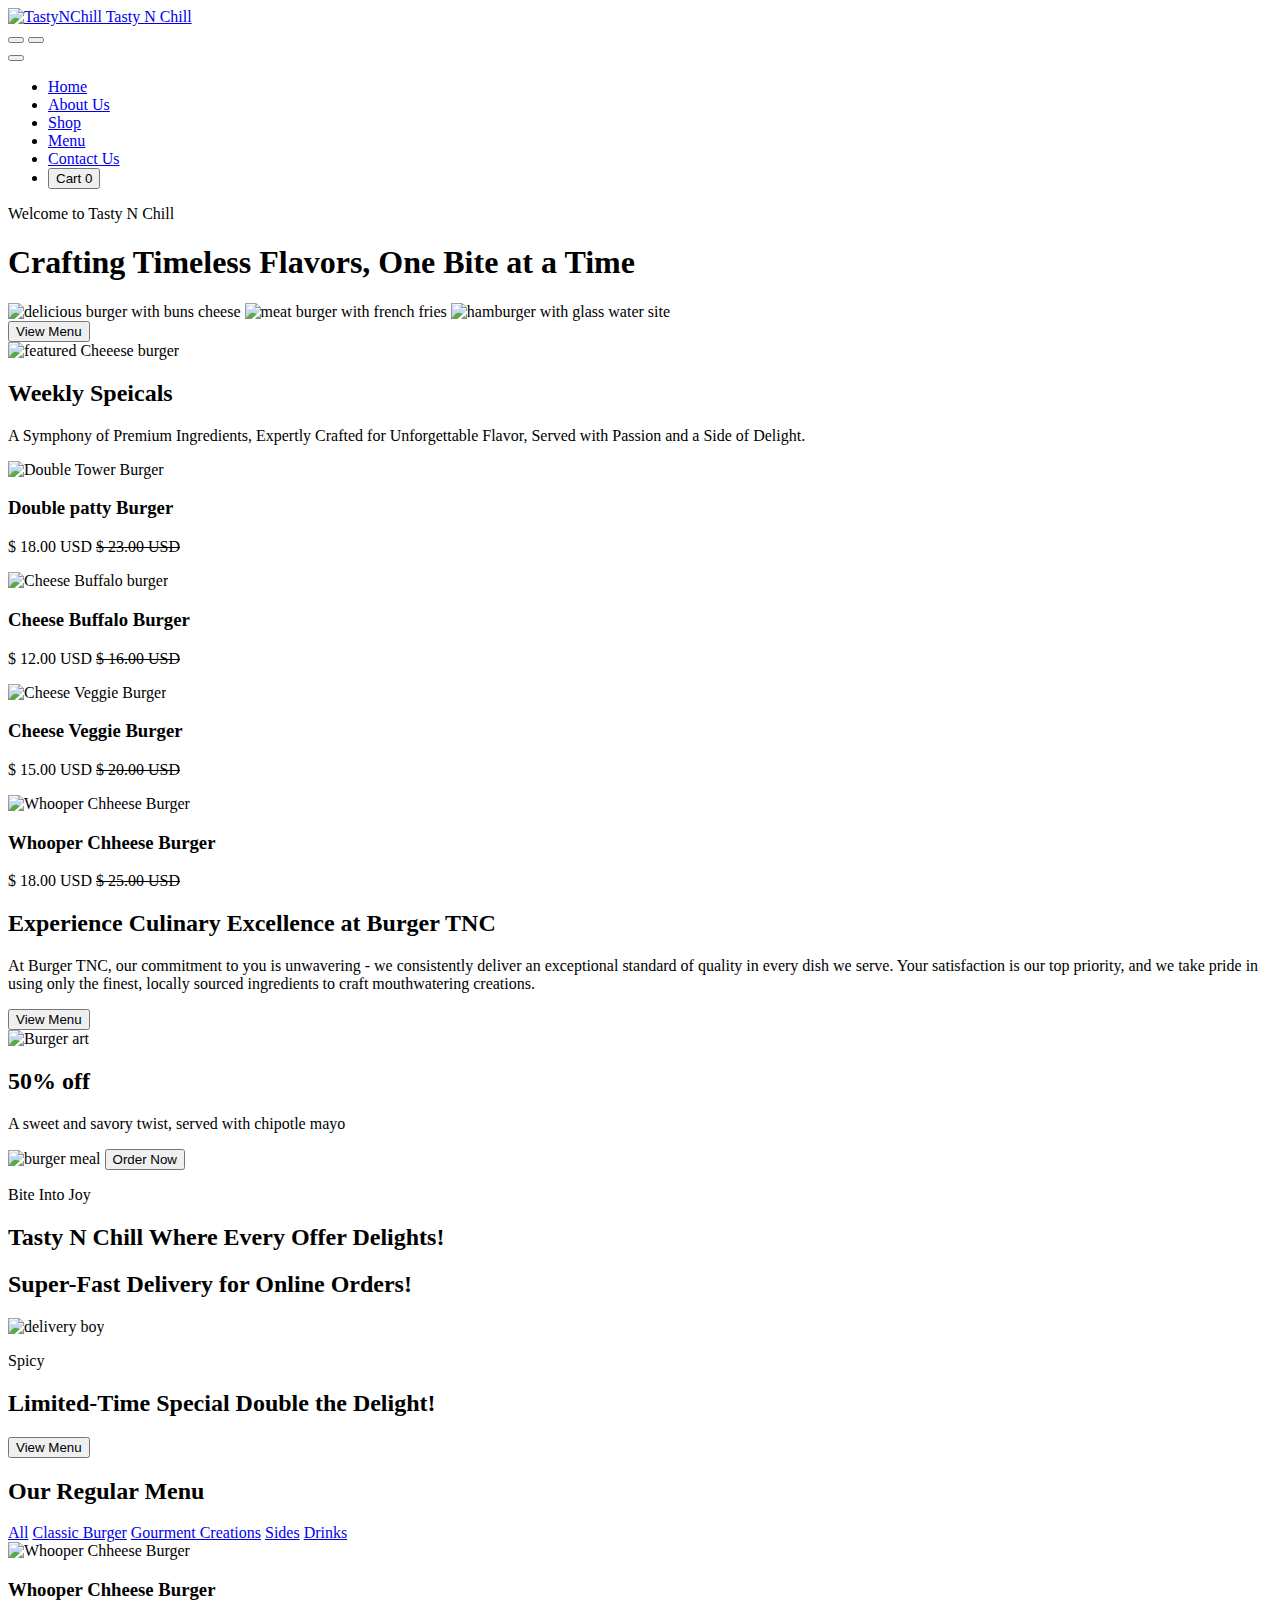
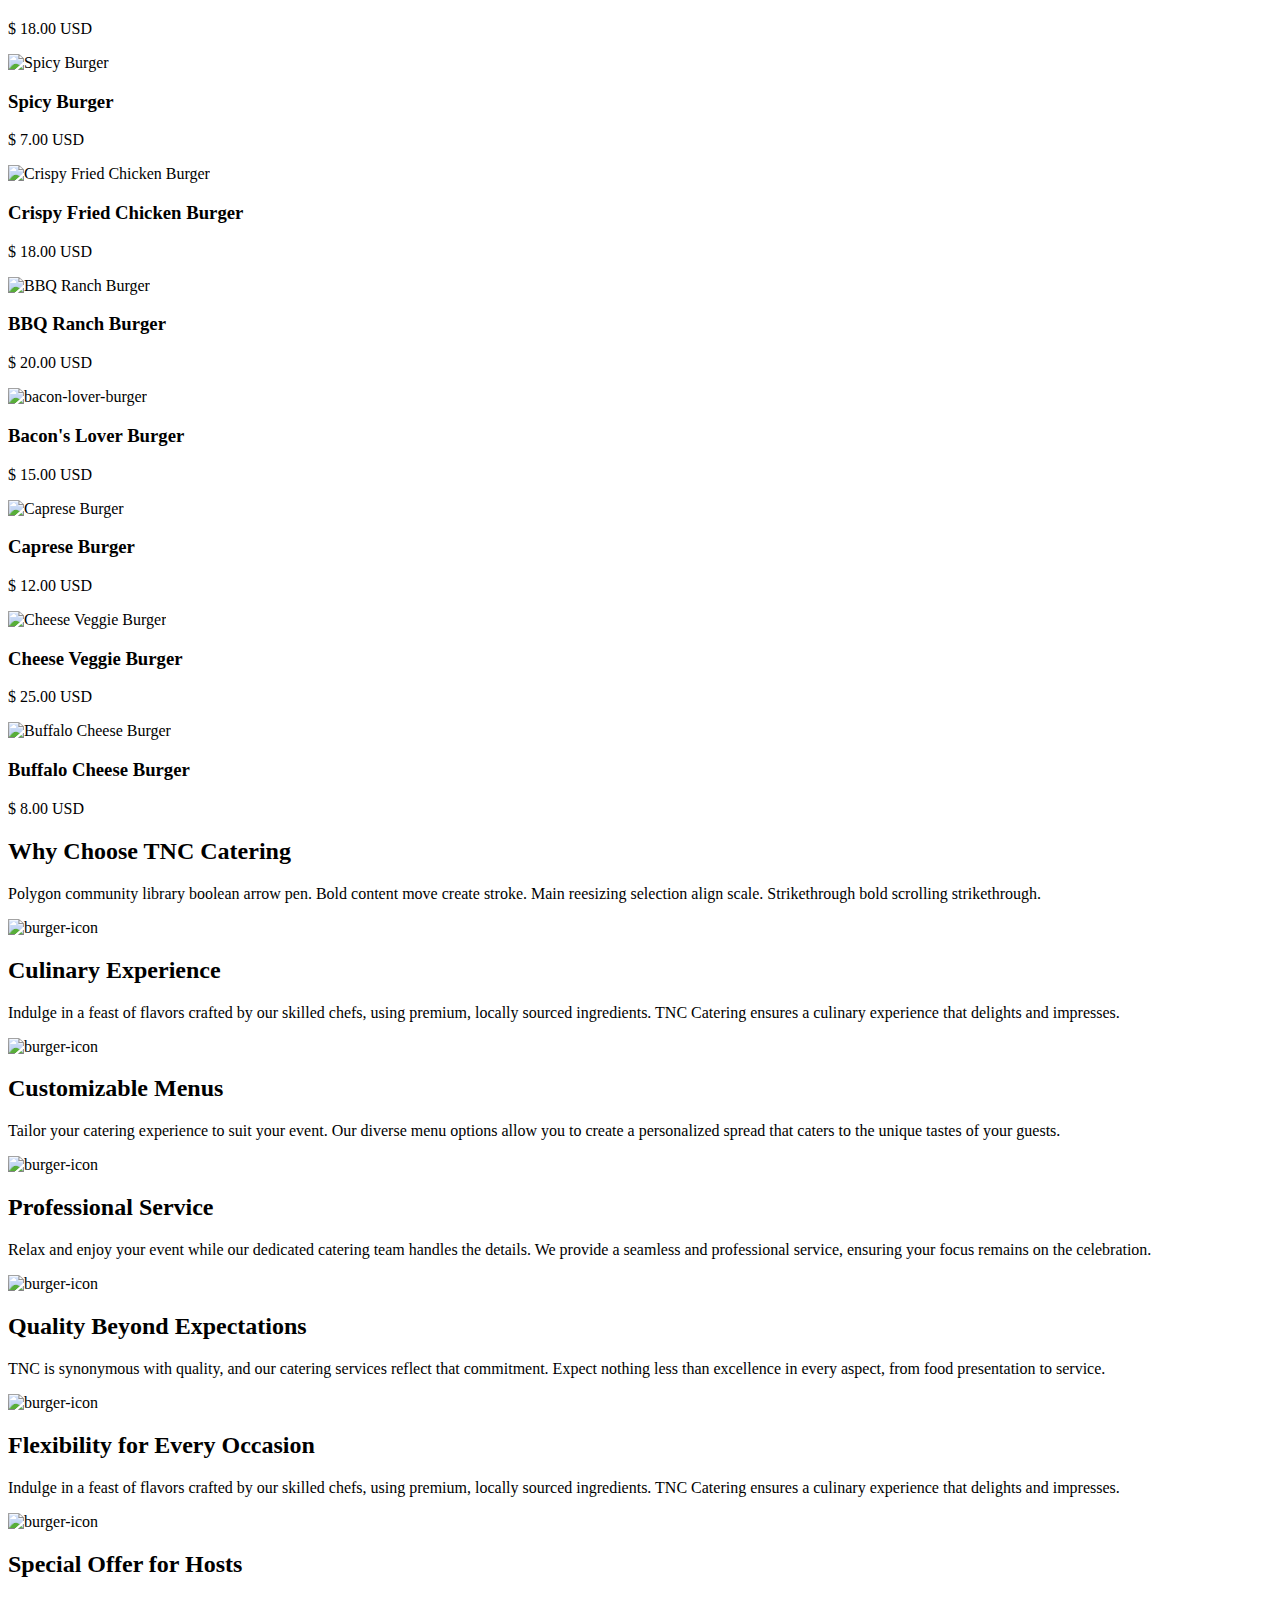
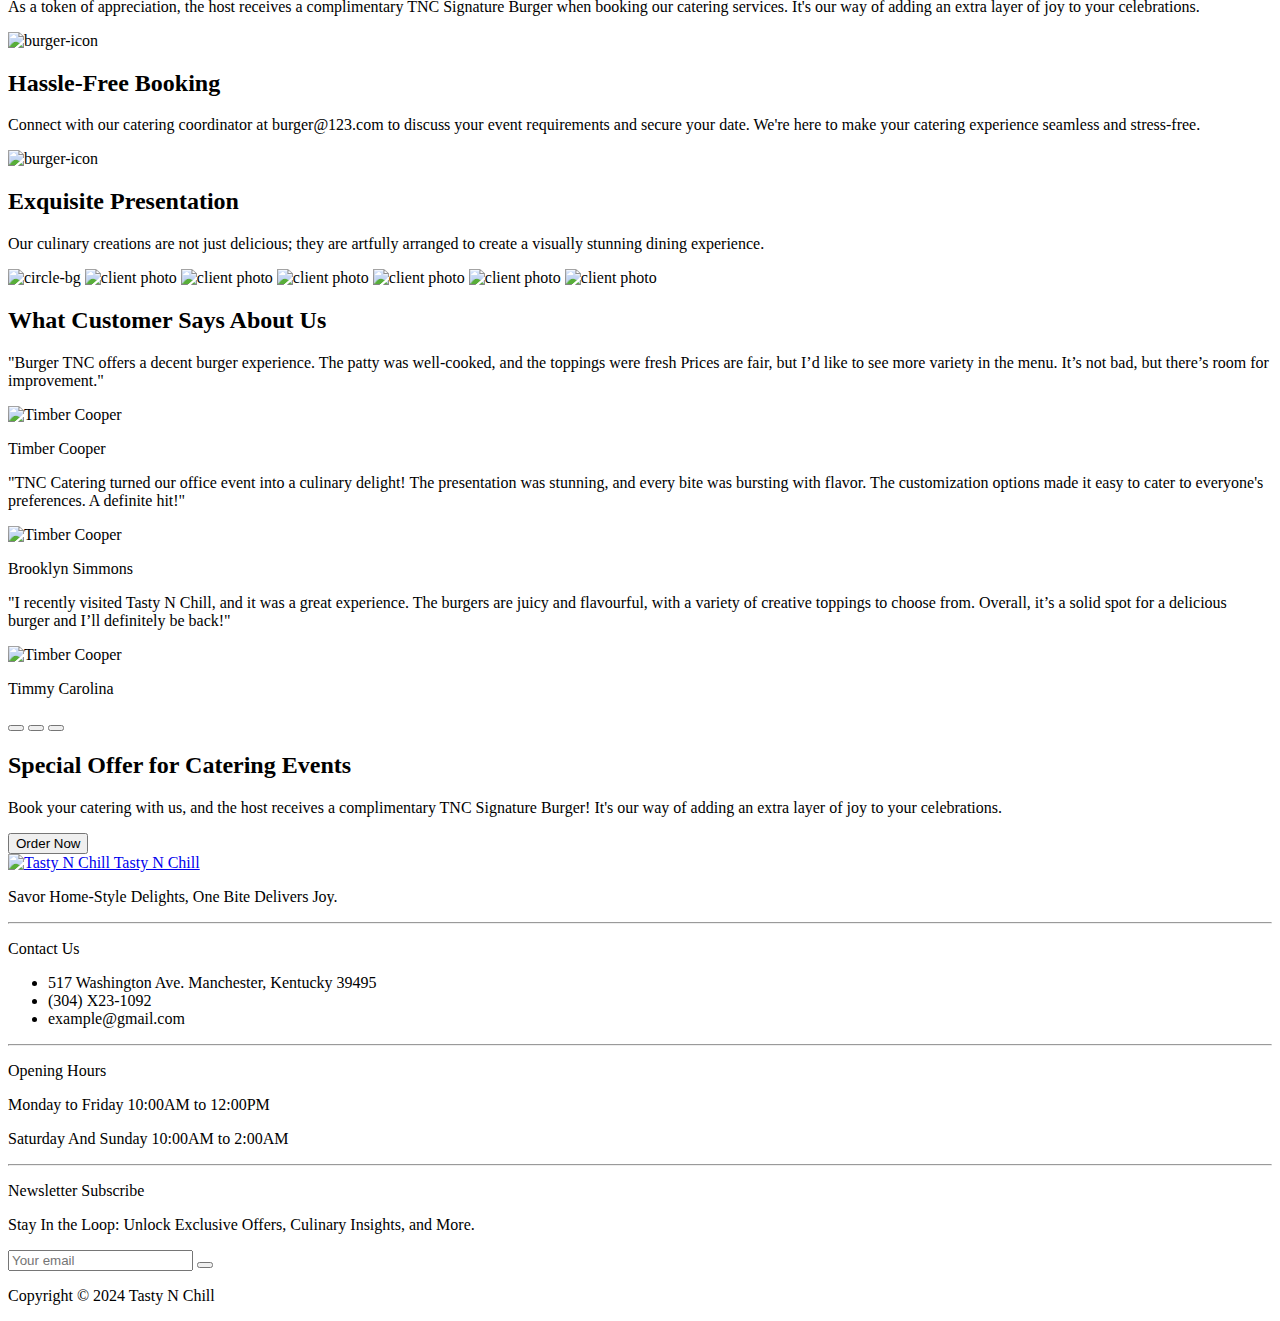
==== index.html @ e349b7c9 "Complete Home page Structure" ====
<!DOCTYPE html>
<html lang="en">
  <head>
    <meta charset="UTF-8" />
    <meta name="viewport" content="width=device-width, initial-scale=1.0" />
    <meta
      name="description"
      content="Experience the ultimate chill with TastyNChill's mouth-watering burgers. Perfectly crafted for those who love delicious food and good vibes. Come taste the chill!"
    />
    <meta
      name="keywords"
      content="TastyNChill, burgers, gourmet burgers, chill vibes, burger restaurant, tasty burgers, food lovers"
    />
    <meta name="author" content="TastyNChill Team" />
    <meta name="robots" content="index, follow" />

    <!-- Font Awesome Library -->
    <link
      rel="stylesheet"
      href="https://cdnjs.cloudflare.com/ajax/libs/font-awesome/6.6.0/css/all.min.css"
      integrity="sha512-Kc323vGBEqzTmouAECnVceyQqyqdsSiqLQISBL29aUW4U/M7pSPA/gEUZQqv1cwx4OnYxTxve5UMg5GT6L4JJg=="
      crossorigin="anonymous"
      referrerpolicy="no-referrer"
    />

    <!-- Favicon Icon -->
    <link
      rel="apple-touch-icon"
      sizes="180x180"
      href="/assets/img/apple-touch-icon.png"
    />
    <link
      rel="icon"
      type="image/png"
      sizes="32x32"
      href="/assets/img/favicon-32x32.png"
    />
    <link
      rel="icon"
      type="image/png"
      sizes="16x16"
      href="/assets/img/favicon-16x16.png"
    />
    <link rel="manifest" href="/site.webmanifest" />

    <!-- MY Own Style -->
    <link rel="stylesheet" href="css/main.css" />
    <link rel="stylesheet" href="css/header.css" />
    <link rel="stylesheet" href="css/home.css" />
    <link rel="stylesheet" href="css/animation.css" />

    <title>TastyNChill: Savor the Chill in Every Bite</title>
  </head>
  <body>
    <!-- Header Section -->
    <header>
      <div class="header-container">
        <nav class="navbar">
          <div class="navbar-brand">
            <a href="index.html" class="nav-logo">
              <img src="assets/img/Tastynchill.png" alt="TastyNChill" />
              Tasty N Chill
            </a>
          </div>

          <button class="cart-button">
            <i class="fa-solid fa-cart-plus"></i>
          </button>

          <button class="navbar-toggler">
            <i class="fa-solid fa-burger"></i>
          </button>

          <div class="navbar-collapse">
            <button class="navbar-close">
              <i class="fa-solid fa-xmarks-lines"></i>
            </button>
            <ul class="navbar-list">
              <li class="nav-item">
                <a href="index.html" class="nav-link">Home</a>
              </li>
              <li class="nav-item">
                <a href="about.html" class="nav-link">About Us</a>
              </li>
              <li class="nav-item">
                <a href="shop.html" class="nav-link">Shop</a>
              </li>
              <li class="nav-item">
                <a href="menu.html" class="nav-link">Menu</a>
              </li>

              <li class="nav-item">
                <a href="contact.html" class="nav-link">Contact Us</a>
              </li>

              <li class="nav-cart-btn">
                <button>
                  <i class="fa-solid fa-cart-plus"></i> Cart
                  <span class="cart-item-count">0</span>
                </button>
              </li>
            </ul>
          </div>
        </nav>
      </div>
    </header>
    <!-- Main Section OF Home -->
    <main>
      <!-- Hero Section Start -->
      <section class="hero-section">
        <div class="container">
          <div class="hero-container">
            <div class="hero-content">
              <p class="welcome-msg">Welcome to Tasty N Chill</p>
              <h1>Crafting Timeless Flavors, One Bite at a Time</h1>

              <div class="hero-stack-img">
                <img
                  src="assets/img/home-section/view-delicious-burger-with-buns-cheese.jpg"
                  alt="delicious burger with buns cheese"
                />
                <img
                  src="assets/img/home-section/front-view-tasty-meat-burger-with-french-fries-dark-floor.jpg"
                  alt="meat burger with french fries"
                  class="stack-img"
                />
                <img
                  src="assets/img/home-section/hamburger-with-glass-water-side.jpg"
                  alt="hamburger with glass water site"
                  class="stack-img"
                />
              </div>

              <button class="view-menu-btn">
                View Menu<i class="fa-regular fa-eye"></i>
              </button>
            </div>

            <div class="feature-img-wrap">
              <img
                src="assets/img/home-section/Feature-burger.png"
                alt="featured Cheeese burger"
              />
            </div>
          </div>
        </div>
      </section>

      <!-- Weekly Special Section -->
      <section class="weekly-speical-section">
        <div class="container">
          <div class="weekly-speical-conatiner">
            <h2 class="section-title">Weekly Speicals</h2>
            <p class="section-description">
              A Symphony of Premium Ingredients, Expertly Crafted for
              Unforgettable Flavor, Served with Passion and a Side of Delight.
            </p>

            <div class="product-grid">
              <div class="burger-card">
                <img
                  src="assets/img/home-section/burger-img.png"
                  alt="Double Tower Burger"
                  class="burger-img"
                />
                <h3 class="burger-name">Double patty Burger</h3>
                <div class="burger-ratings">
                  <i class="fa-solid fa-star"></i>
                  <i class="fa-solid fa-star"></i>
                  <i class="fa-solid fa-star"></i>
                  <i class="fa-solid fa-star"></i>
                  <i class="fa-solid fa-star"></i>
                </div>

                <p class="burger-price">
                  $ 18.00 USD <span> <s>$ 23.00 USD</s></span>
                </p>
              </div>
              <div class="burger-card">
                <img
                  src="assets/img/home-section/cheese-buffalo-burger.png"
                  alt="Cheese Buffalo burger"
                  class="burger-img"
                />
                <h3 class="burger-name">Cheese Buffalo Burger</h3>
                <div class="burger-ratings">
                  <i class="fa-solid fa-star"></i>
                  <i class="fa-solid fa-star"></i>
                  <i class="fa-solid fa-star"></i>
                  <i class="fa-solid fa-star"></i>
                  <i class="fa-solid fa-star"></i>
                </div>

                <p class="burger-price">
                  $ 12.00 USD <span> <s>$ 16.00 USD</s></span>
                </p>
              </div>
              <div class="burger-card">
                <img
                  src="assets/img/home-section/cheese-veggie-burger.png"
                  alt="Cheese Veggie Burger"
                  class="burger-img"
                />
                <h3 class="burger-name">Cheese Veggie Burger</h3>
                <div class="burger-ratings">
                  <i class="fa-solid fa-star"></i>
                  <i class="fa-solid fa-star"></i>
                  <i class="fa-solid fa-star"></i>
                  <i class="fa-solid fa-star"></i>
                  <i class="fa-solid fa-star"></i>
                </div>

                <p class="burger-price">
                  $ 15.00 USD <span> <s>$ 20.00 USD</s></span>
                </p>
              </div>
              <div class="burger-card">
                <img
                  src="assets/img/home-section/Whopper-cheeseburger.png"
                  alt="Whooper Chheese Burger"
                  class="burger-img"
                />
                <h3 class="burger-name">Whooper Chheese Burger</h3>
                <div class="burger-ratings">
                  <i class="fa-solid fa-star"></i>
                  <i class="fa-solid fa-star"></i>
                  <i class="fa-solid fa-star"></i>
                  <i class="fa-solid fa-star"></i>
                  <i class="fa-solid fa-star"></i>
                </div>

                <p class="burger-price">
                  $ 18.00 USD <span> <s>$ 25.00 USD</s></span>
                </p>
              </div>
            </div>
          </div>
        </div>
      </section>

      <section class="quality-assure-section">
        <div class="container">
          <div class="quality-assure-container">
            <div class="quality-content">
              <h2 class="section-title">
                Experience Culinary Excellence at Burger TNC
              </h2>
              <p class="section-description">
                At Burger TNC, our commitment to you is unwavering - we
                consistently deliver an exceptional standard of quality in every
                dish we serve. Your satisfaction is our top priority, and we
                take pride in using only the finest, locally sourced ingredients
                to craft mouthwatering creations.
              </p>

              <button class="view-menu-btn">
                View Menu<i class="fa-regular fa-eye"></i>
              </button>
            </div>
            <div class="quality-img-wrap">
              <img
                src="assets/img/home-section/—Pngtree—hamburger-pop-style.png"
                alt="Burger art"
                loading="lazy"
              />
            </div>
          </div>
        </div>
      </section>

      <!-- Offer Section -->
      <section class="offers-banner-section">
        <div class="container">
          <div class="offers-banner-container">
            <div class="offer-card offer-card-1">
              <h2 class="offer">50% off</h2>
              <p class="offer-description">
                A sweet and savory twist, served with chipotle mayo
              </p>
              <img
                src="assets/img/home-section/burger-meal.png"
                alt="burger meal "
                class="offer-card-img-1"
              />
              <button class="order-now-btn">Order Now</button>
            </div>

            <div class="offer-card offer-card-2">
              <p class="offer-card-2-p">Bite Into Joy</p>
              <h2 class="offer-card-2-title">
                Tasty N Chill Where Every Offer Delights!
              </h2>
            </div>

            <div class="offer-card offer-card-3">
              <h2 class="offer-card-3-title">
                Super-Fast Delivery for Online Orders!
              </h2>

              <img
                src="assets/img/home-section/fast-delivery.png"
                alt="delivery boy"
                class="offer-card-img"
              />
            </div>

            <div class="offer-card offer-card-4">
              <p class="offer-text">Spicy</p>
              <h2 class="offer-card-4-title">
                Limited-Time Special Double the Delight!
              </h2>

              <button class="view-menu-btn">
                View Menu<i class="fa-regular fa-eye"></i>
              </button>
            </div>
          </div>
        </div>
      </section>

      <!-- Menu Section -->
      <section class="menu-section">
        <div class="container">
          <div class="menu-container">
            <h2 class="section-title menu-section-title">Our Regular Menu</h2>

            <div class="menu-tab-wrap">
              <a href="#" class="navtab-link active-tab">All</a>
              <a href="#" class="navtab-link">Classic Burger</a>
              <a href="#" class="navtab-link">Gourment Creations</a>
              <a href="#" class="navtab-link">Sides</a>
              <a href="#" class="navtab-link">Drinks</a>
            </div>

            <div class="menu-grid">
              <div class="burger-card card-1">
                <img
                  src="assets/img/home-section/Whopper-cheeseburger.png"
                  alt="Whooper Chheese Burger"
                  class="burger-img"
                />
                <h3 class="burger-name">Whooper Chheese Burger</h3>
                <div class="burger-ratings">
                  <i class="fa-solid fa-star"></i>
                  <i class="fa-solid fa-star"></i>
                  <i class="fa-solid fa-star"></i>
                  <i class="fa-solid fa-star"></i>
                  <i class="fa-solid fa-star"></i>
                </div>

                <p class="burger-price">$ 18.00 USD</p>
              </div>
              <div class="burger-card card-2">
                <img
                  src="assets/img/menu-section/spicy-burger.png"
                  alt="Spicy Burger"
                  class="burger-img"
                />
                <h3 class="burger-name">Spicy Burger</h3>
                <div class="burger-ratings">
                  <i class="fa-solid fa-star"></i>
                  <i class="fa-solid fa-star"></i>
                  <i class="fa-solid fa-star"></i>
                  <i class="fa-solid fa-star"></i>
                  <i class="fa-solid fa-star"></i>
                </div>

                <p class="burger-price">$ 7.00 USD</p>
              </div>
              <div class="burger-card card-3">
                <img
                  src="assets/img/menu-section/crispy-fried-chicken.png"
                  alt="Crispy Fried Chicken Burger"
                  class="burger-img"
                />
                <h3 class="burger-name">Crispy Fried Chicken Burger</h3>
                <div class="burger-ratings">
                  <i class="fa-solid fa-star"></i>
                  <i class="fa-solid fa-star"></i>
                  <i class="fa-solid fa-star"></i>
                  <i class="fa-solid fa-star"></i>
                  <i class="fa-solid fa-star"></i>
                </div>

                <p class="burger-price">$ 18.00 USD</p>
              </div>
              <div class="burger-card card-4">
                <img
                  src="assets/img/menu-section/bbq-rancch-burger.png"
                  alt="BBQ Ranch Burger"
                  class="burger-img"
                />
                <h3 class="burger-name">BBQ Ranch Burger</h3>
                <div class="burger-ratings">
                  <i class="fa-solid fa-star"></i>
                  <i class="fa-solid fa-star"></i>
                  <i class="fa-solid fa-star"></i>
                  <i class="fa-solid fa-star"></i>
                  <i class="fa-solid fa-star"></i>
                </div>

                <p class="burger-price">$ 20.00 USD</p>
              </div>
              <div class="burger-card card-5">
                <img
                  src="assets/img/menu-section/bacon-lover-burger.png"
                  alt="bacon-lover-burger"
                  class="burger-img"
                />
                <h3 class="burger-name">Bacon's Lover Burger</h3>
                <div class="burger-ratings">
                  <i class="fa-solid fa-star"></i>
                  <i class="fa-solid fa-star"></i>
                  <i class="fa-solid fa-star"></i>
                  <i class="fa-solid fa-star"></i>
                  <i class="fa-solid fa-star"></i>
                </div>

                <p class="burger-price">$ 15.00 USD</p>
              </div>
              <div class="burger-card card-6">
                <img
                  src="assets/img/menu-section/caprese-burger.png"
                  alt="Caprese Burger"
                  class="burger-img"
                />
                <h3 class="burger-name">Caprese Burger</h3>
                <div class="burger-ratings">
                  <i class="fa-solid fa-star"></i>
                  <i class="fa-solid fa-star"></i>
                  <i class="fa-solid fa-star"></i>
                  <i class="fa-solid fa-star"></i>
                  <i class="fa-solid fa-star"></i>
                </div>

                <p class="burger-price">$ 12.00 USD</p>
              </div>
              <div class="burger-card card-7">
                <img
                  src="assets/img/home-section/cheese-veggie-burger.png"
                  alt="Cheese Veggie Burger"
                  class="burger-img"
                />
                <h3 class="burger-name">Cheese Veggie Burger</h3>
                <div class="burger-ratings">
                  <i class="fa-solid fa-star"></i>
                  <i class="fa-solid fa-star"></i>
                  <i class="fa-solid fa-star"></i>
                  <i class="fa-solid fa-star"></i>
                  <i class="fa-solid fa-star"></i>
                </div>

                <p class="burger-price">$ 25.00 USD</p>
              </div>
              <div class="burger-card card-8">
                <img
                  src="assets/img/home-section/cheese-buffalo-burger.png"
                  alt="Buffalo Cheese Burger"
                  class="burger-img"
                />
                <h3 class="burger-name">Buffalo Cheese Burger</h3>
                <div class="burger-ratings">
                  <i class="fa-solid fa-star"></i>
                  <i class="fa-solid fa-star"></i>
                  <i class="fa-solid fa-star"></i>
                  <i class="fa-solid fa-star"></i>
                  <i class="fa-solid fa-star"></i>
                </div>

                <p class="burger-price">$ 8.00 USD</p>
              </div>
            </div>
          </div>
        </div>
      </section>

      <section class="why-us-section">
        <div class="container">
          <div class="why-us-container">
            <div class="why-us-content">
              <h2 class="section-title why-us-title">
                Why Choose TNC Catering
              </h2>
              <p class="section-description why-us-description">
                Polygon community library boolean arrow pen. Bold content move
                create stroke. Main reesizing selection align scale.
                Strikethrough bold scrolling strikethrough.
              </p>
            </div>

            <div class="catering-services">
              <div class="service-card">
                <div class="card">
                  <img
                    src="assets/img/home-section/burger.png"
                    alt="burger-icon"
                  />
                  <h2 class="service-title">Culinary Experience</h2>
                  <p class="service-description">
                    Indulge in a feast of flavors crafted by our skilled chefs,
                    using premium, locally sourced ingredients. TNC Catering
                    ensures a culinary experience that delights and impresses.
                  </p>
                </div>
              </div>
              <div class="service-card">
                <div class="card">
                  <img
                    src="assets/img/home-section/restaurant.png"
                    alt="burger-icon"
                  />
                  <h2 class="service-title">Customizable Menus</h2>
                  <p class="service-description">
                    Tailor your catering experience to suit your event. Our
                    diverse menu options allow you to create a personalized
                    spread that caters to the unique tastes of your guests.
                  </p>
                </div>
              </div>
              <div class="service-card">
                <div class="card">
                  <img
                    src="assets/img/home-section/serving-dish.png"
                    alt="burger-icon"
                  />
                  <h2 class="service-title">Professional Service</h2>
                  <p class="service-description">
                    Relax and enjoy your event while our dedicated catering team
                    handles the details. We provide a seamless and professional
                    service, ensuring your focus remains on the celebration.
                  </p>
                </div>
              </div>
              <div class="service-card border-right-none">
                <div class="card">
                  <img
                    src="assets/img/home-section/quality.png"
                    alt="burger-icon"
                  />
                  <h2 class="service-title">Quality Beyond Expectations</h2>
                  <p class="service-description">
                    TNC is synonymous with quality, and our catering services
                    reflect that commitment. Expect nothing less than excellence
                    in every aspect, from food presentation to service.
                  </p>
                </div>
              </div>
              <div class="service-card border-none">
                <div class="card">
                  <img
                    src="assets/img/home-section/dinner-table.png"
                    alt="burger-icon"
                  />
                  <h2 class="service-title">Flexibility for Every Occasion</h2>
                  <p class="service-description">
                    Indulge in a feast of flavors crafted by our skilled chefs,
                    using premium, locally sourced ingredients. TNC Catering
                    ensures a culinary experience that delights and impresses.
                  </p>
                </div>
              </div>
              <div class="service-card border-none">
                <div class="card">
                  <img
                    src="assets/img/home-section/price-tag.png"
                    alt="burger-icon"
                  />
                  <h2 class="service-title">Special Offer for Hosts</h2>
                  <p class="service-description">
                    As a token of appreciation, the host receives a
                    complimentary TNC Signature Burger when booking our catering
                    services. It's our way of adding an extra layer of joy to
                    your celebrations.
                  </p>
                </div>
              </div>
              <div class="service-card border-none">
                <div class="card">
                  <img
                    src="assets/img/home-section/booking.png"
                    alt="burger-icon"
                  />
                  <h2 class="service-title">Hassle-Free Booking</h2>
                  <p class="service-description">
                    Connect with our catering coordinator at burger@123.com to
                    discuss your event requirements and secure your date. We're
                    here to make your catering experience seamless and
                    stress-free.
                  </p>
                </div>
              </div>
              <div class="service-card border-none border-right-none">
                <div class="card">
                  <img
                    src="assets/img/home-section/burger.png"
                    alt="burger-icon"
                  />
                  <h2 class="service-title">Exquisite Presentation</h2>
                  <p class="service-description">
                    Our culinary creations are not just delicious; they are
                    artfully arranged to create a visually stunning dining
                    experience.
                  </p>
                </div>
              </div>
            </div>
          </div>
        </div>
      </section>

      <section class="testimonal-section">
        <div class="container">
          <div class="tesimonal-container">
            <div class="testimonal-img">
              <img
                src="assets/img/testimonal-section/circle-bg.png"
                alt="circle-bg"
                class="circle-bg"
              />

              <img
                src="assets/img/testimonal-section/client-1.png"
                alt="client photo"
                class="client-image client-image-1"
              />
              <img
                src="assets/img/testimonal-section/client-2.png"
                alt="client photo"
                class="client-image client-image-2"
              />
              <img
                src="assets/img/testimonal-section/client-3.png"
                alt="client photo"
                class="client-image client-image-3"
              />
              <img
                src="assets/img/testimonal-section/client-4.png"
                alt="client photo"
                class="client-image client-image-4"
              />
              <img
                src="assets/img/testimonal-section/client-5.png"
                alt="client photo"
                class="client-image client-image-5"
              />
              <img
                src="assets/img/testimonal-section/client-6.png"
                alt="client photo"
                class="client-image client-image-6"
              />
            </div>

            <div class="testimonal-content-wrapper">
              <h2 class="section-title testimonal-title">
                What Customer Says About Us
              </h2>

              <div class="testimonal-slider-container">
                <div class="testimoanl-slide-wrapper">
                  <div class="testimonal-slider slide--1">
                    <div class="client-comment">
                      <p>
                        "Burger TNC offers a decent burger experience. The patty
                        was well-cooked, and the toppings were fresh Prices are
                        fair, but I’d like to see more variety in the menu. It’s
                        not bad, but there’s room for improvement."
                      </p>

                      <div class="client-img-name">
                        <img
                          src="assets/img/testimonal-section/client-2.png"
                          alt="Timber Cooper"
                        />
                        <p class="client-name">Timber Cooper</p>
                      </div>
                    </div>
                  </div>
                  <div class="testimonal-slider slide--2">
                    <div class="client-comment">
                      <p>
                        "TNC Catering turned our office event into a culinary
                        delight! The presentation was stunning, and every bite
                        was bursting with flavor. The customization options made
                        it easy to cater to everyone's preferences. A definite
                        hit!"
                      </p>

                      <div class="client-img-name">
                        <img
                          src="assets/img/testimonal-section/client-3.png"
                          alt="Timber Cooper"
                        />
                        <p class="client-name">Brooklyn Simmons</p>
                      </div>
                    </div>
                  </div>
                  <div class="testimonal-slider slide--3">
                    <div class="client-comment">
                      <p>
                        "I recently visited Tasty N Chill, and it was a great
                        experience. The burgers are juicy and flavourful, with a
                        variety of creative toppings to choose from. Overall,
                        it’s a solid spot for a delicious burger and I’ll
                        definitely be back!"
                      </p>

                      <div class="client-img-name">
                        <img
                          src="assets/img/testimonal-section/client-1.png"
                          alt="Timber Cooper"
                        />
                        <p class="client-name">Timmy Carolina</p>
                      </div>
                    </div>
                  </div>
                </div>
                <div class="slider-button-container">
                  <button
                    class="slider-button active-slide"
                    data-slide="1"
                  ></button>
                  <button class="slider-button" data-slide="2"></button>
                  <button class="slider-button" data-slide="3"></button>
                </div>
              </div>
            </div>
          </div>

          <div class="speical-offer-banner">
            <h2>Special Offer for Catering Events</h2>
            <p>
              Book your catering with us, and the host receives a complimentary
              TNC Signature Burger! It's our way of adding an extra layer of joy
              to your celebrations.
            </p>
            <button class="order-now-btn">Order Now</button>
          </div>
        </div>
      </section>
    </main>

    <footer>
      <div class="footer-container">
        <div class="footer-brand-logo">
          <a href="index.html">
            <img src="assets/img/Tastynchill.png" alt="Tasty N Chill" />
            Tasty N Chill
          </a>
          <p class="slogan">
            Savor Home-Style Delights, One Bite Delivers Joy.
          </p>
        </div>

        <hr />

        <div class="footer-content">
          <p class="footer-content-title">Contact Us</p>

          <ul class="footer-content-list">
            <li class="contact-list">
              <i class="fa-solid fa-house"></i>
              517 Washington Ave. Manchester, Kentucky 39495
            </li>
            <li class="contact-list">
              <i class="fa-solid fa-phone"></i>
              (304) X23-1092
            </li>
            <li class="contact-list">
              <i class="fa-regular fa-envelope"></i>
              example@gmail.com
            </li>
          </ul>
        </div>

        <hr />

        <div class="footer-content">
          <p class="footer-content-title">Opening Hours</p>
          <p class="opening-days">
            Monday to Friday
            <span class="timeing">10:00AM to 12:00PM</span>
          </p>
          <p class="opening-days">
            Saturday And Sunday
            <span class="timeing">10:00AM to 2:00AM</span>
          </p>
        </div>

        <hr />

        <div class="footer-content">
          <p class="footer-content-title">Newsletter Subscribe</p>
          <p class="newsletter-description">
            Stay In the Loop: Unlock Exclusive Offers, Culinary Insights, and
            More.
          </p>

          <form action="#" class="newsletter-form">
            <input
              type="email"
              name="email"
              id="email"
              placeholder="Your email"
            />
            <button type="submit" class="submit">
              <i class="fa-solid fa-paper-plane"></i>
            </button>
          </form>

          <div class="footer-social-wrap">
            <a href="#"></a>
            <a href="#"></a>
            <a href="#"></a>
            <a href="#"></a>
          </div>
        </div>
      </div>

      <div class="copyright-container">
        <p class="copyright-msg">Copyright © 2024 Tasty N Chill</p>
      </div>
    </footer>

    <script src="js/script.js"></script>
  </body>
</html>
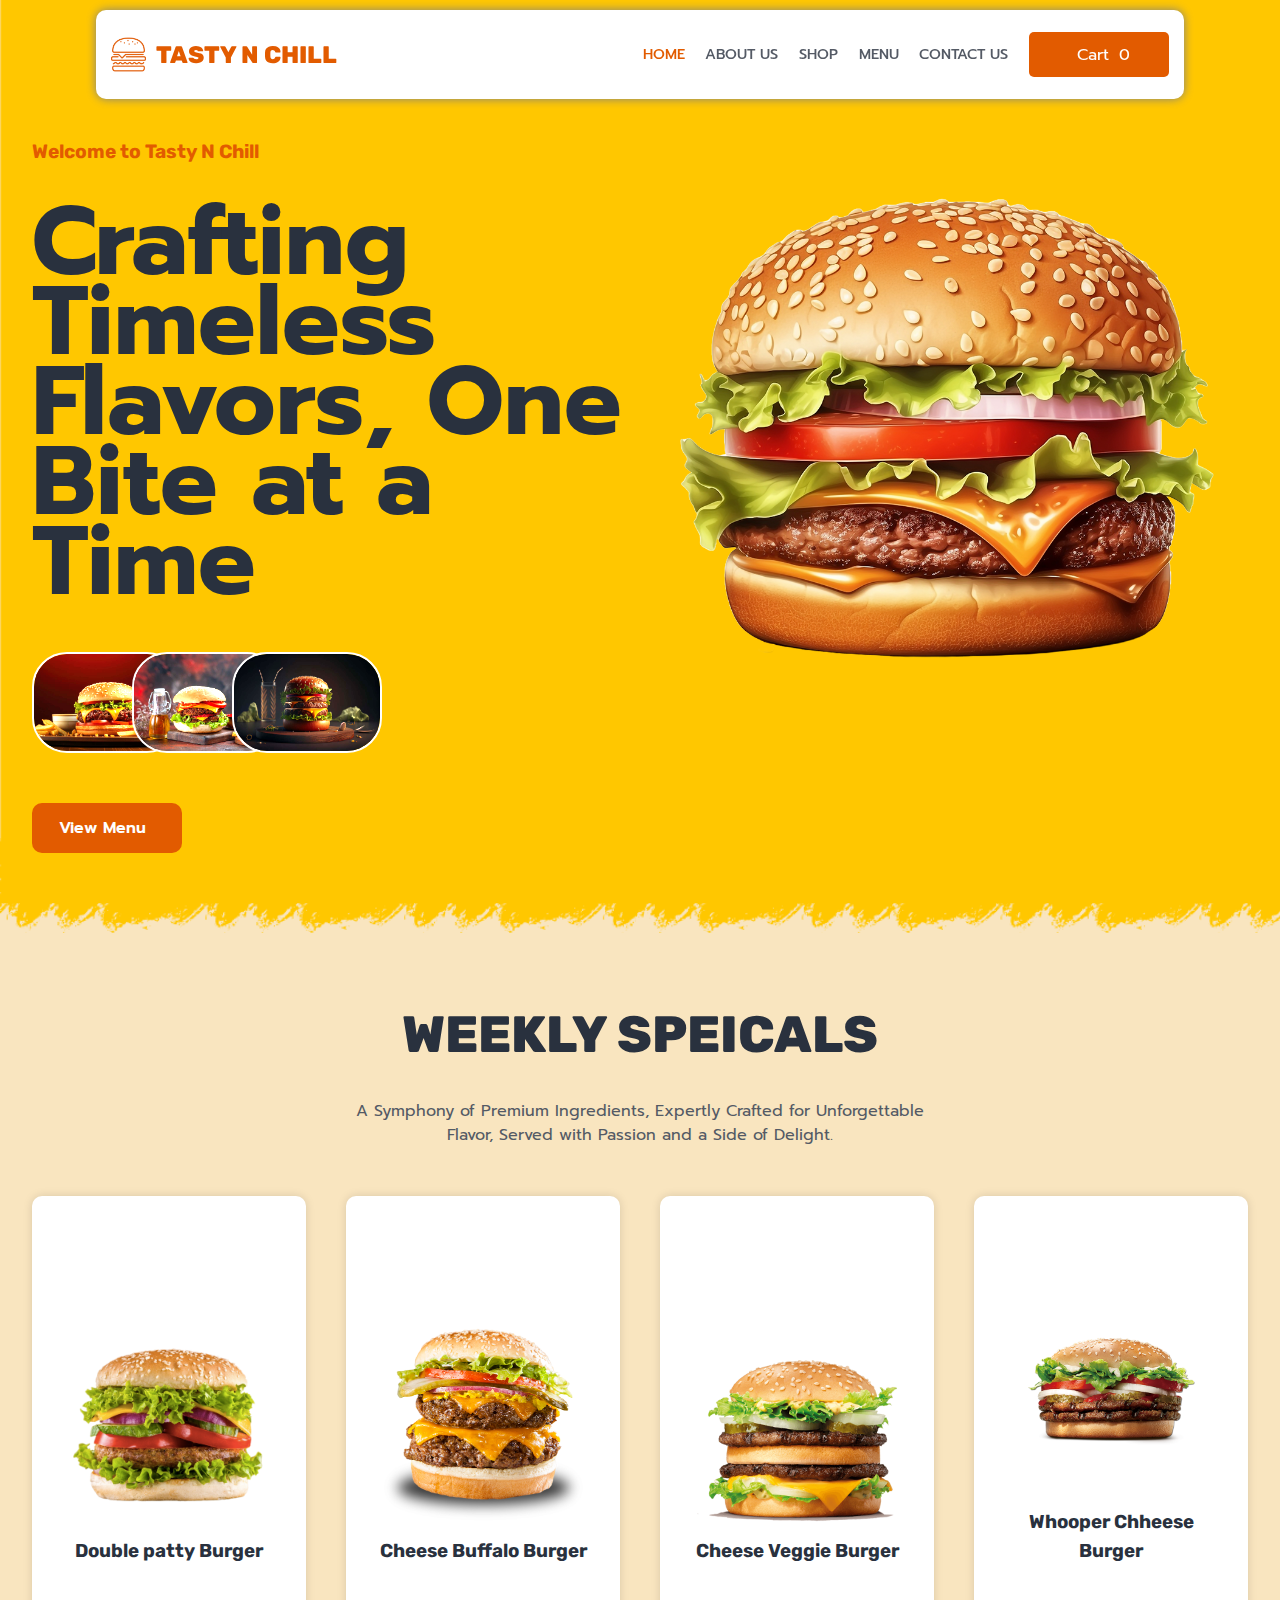
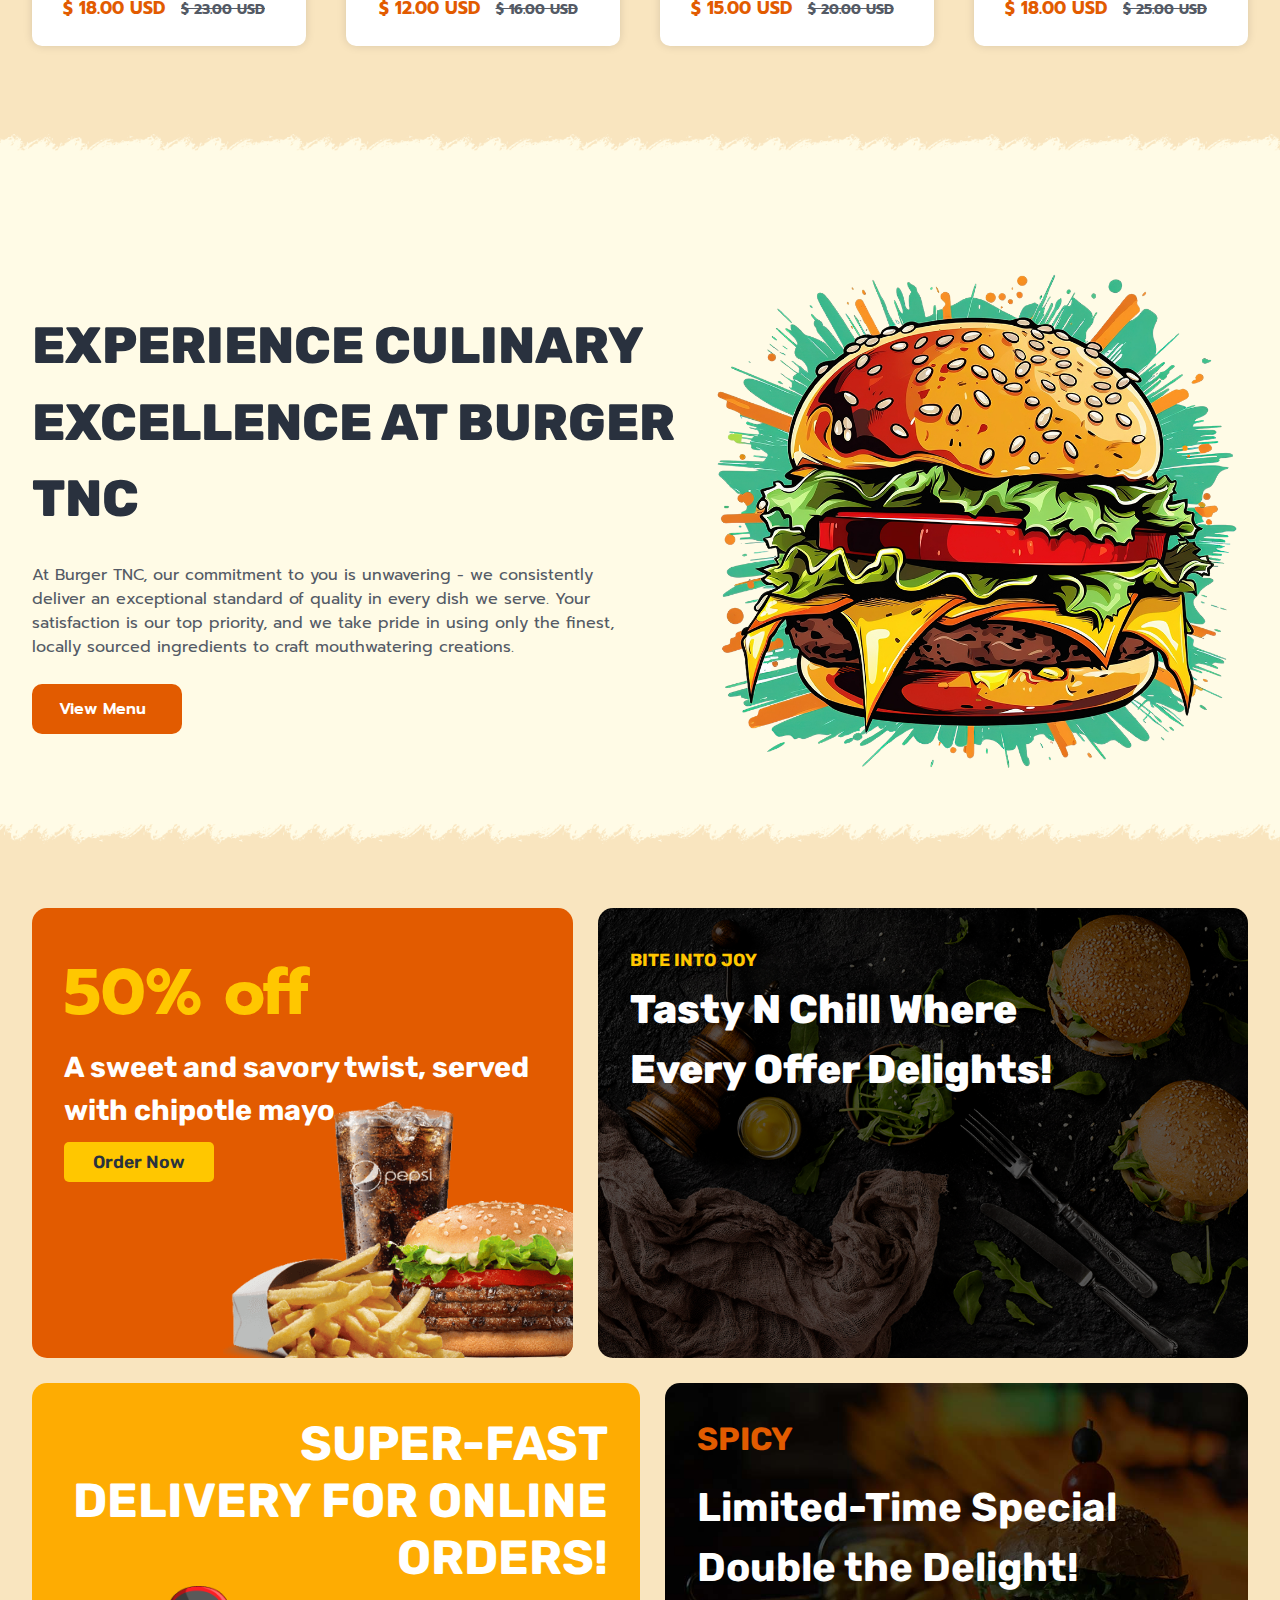
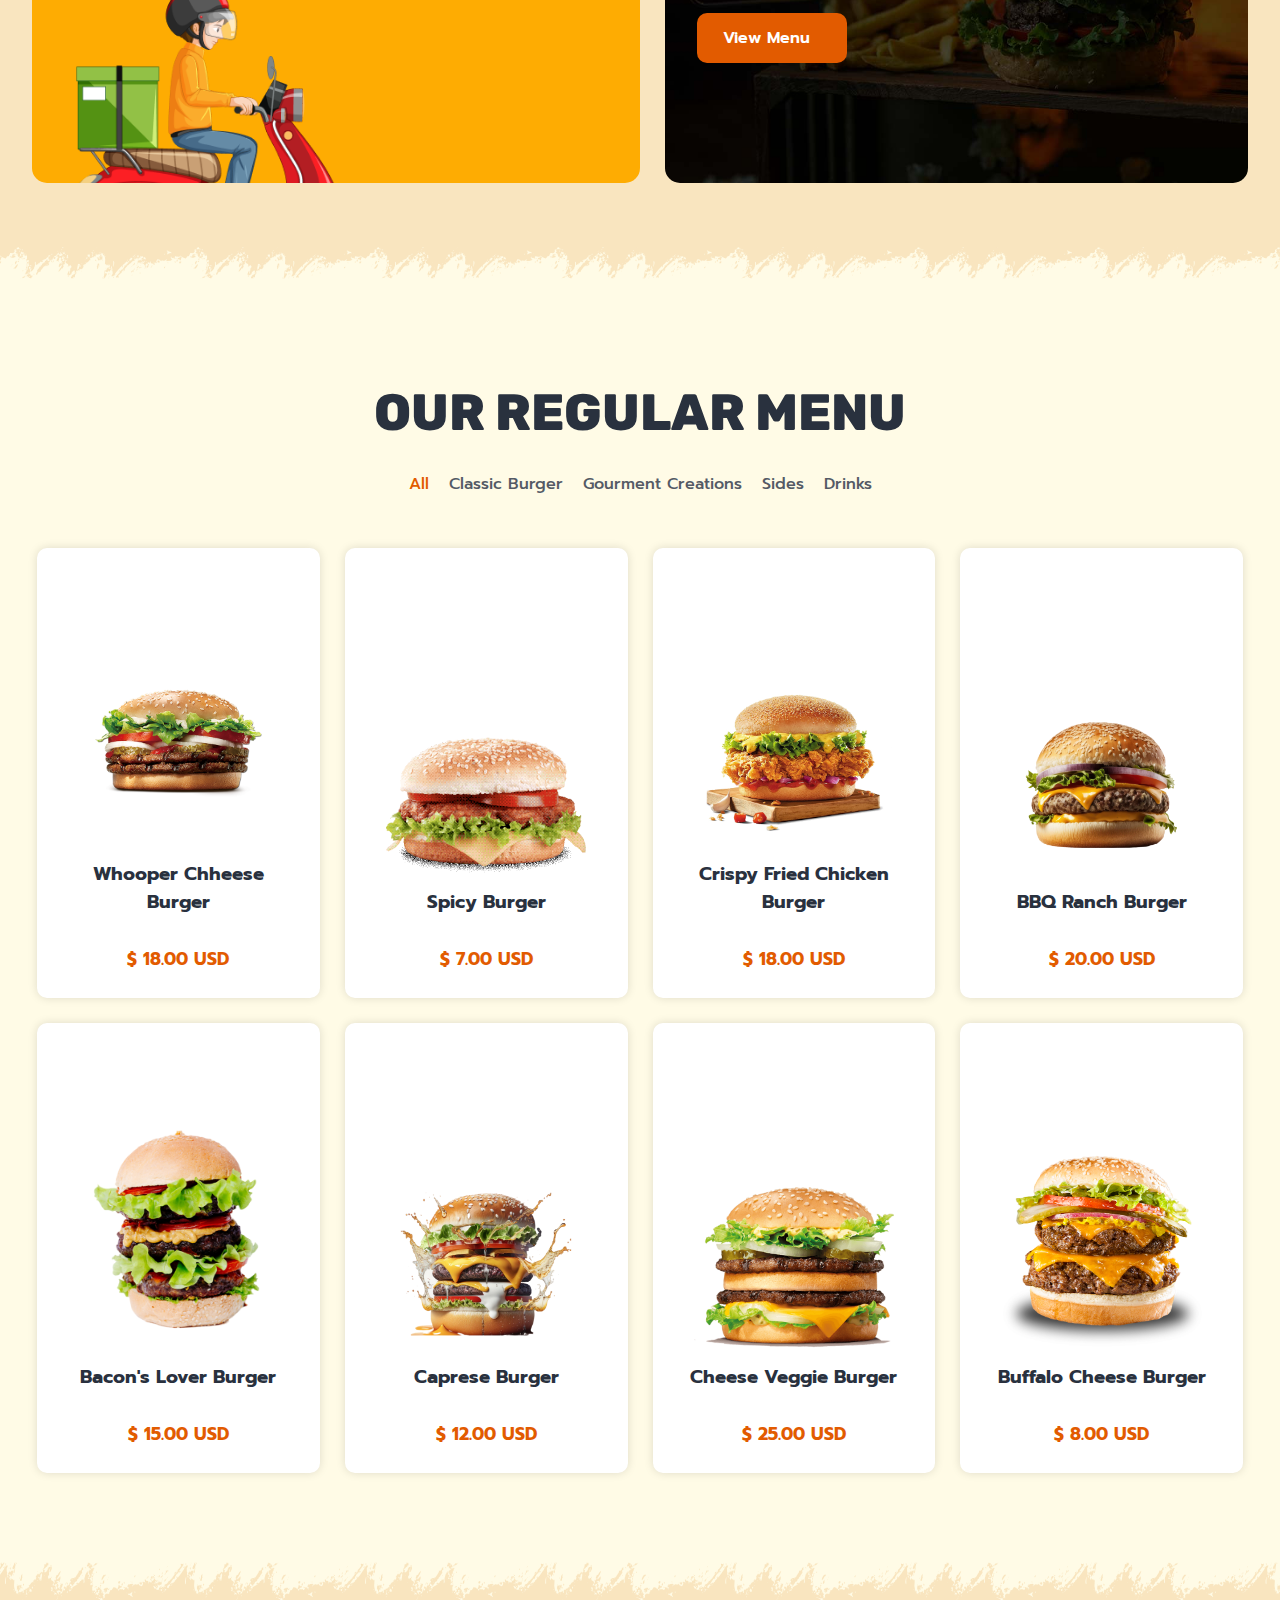
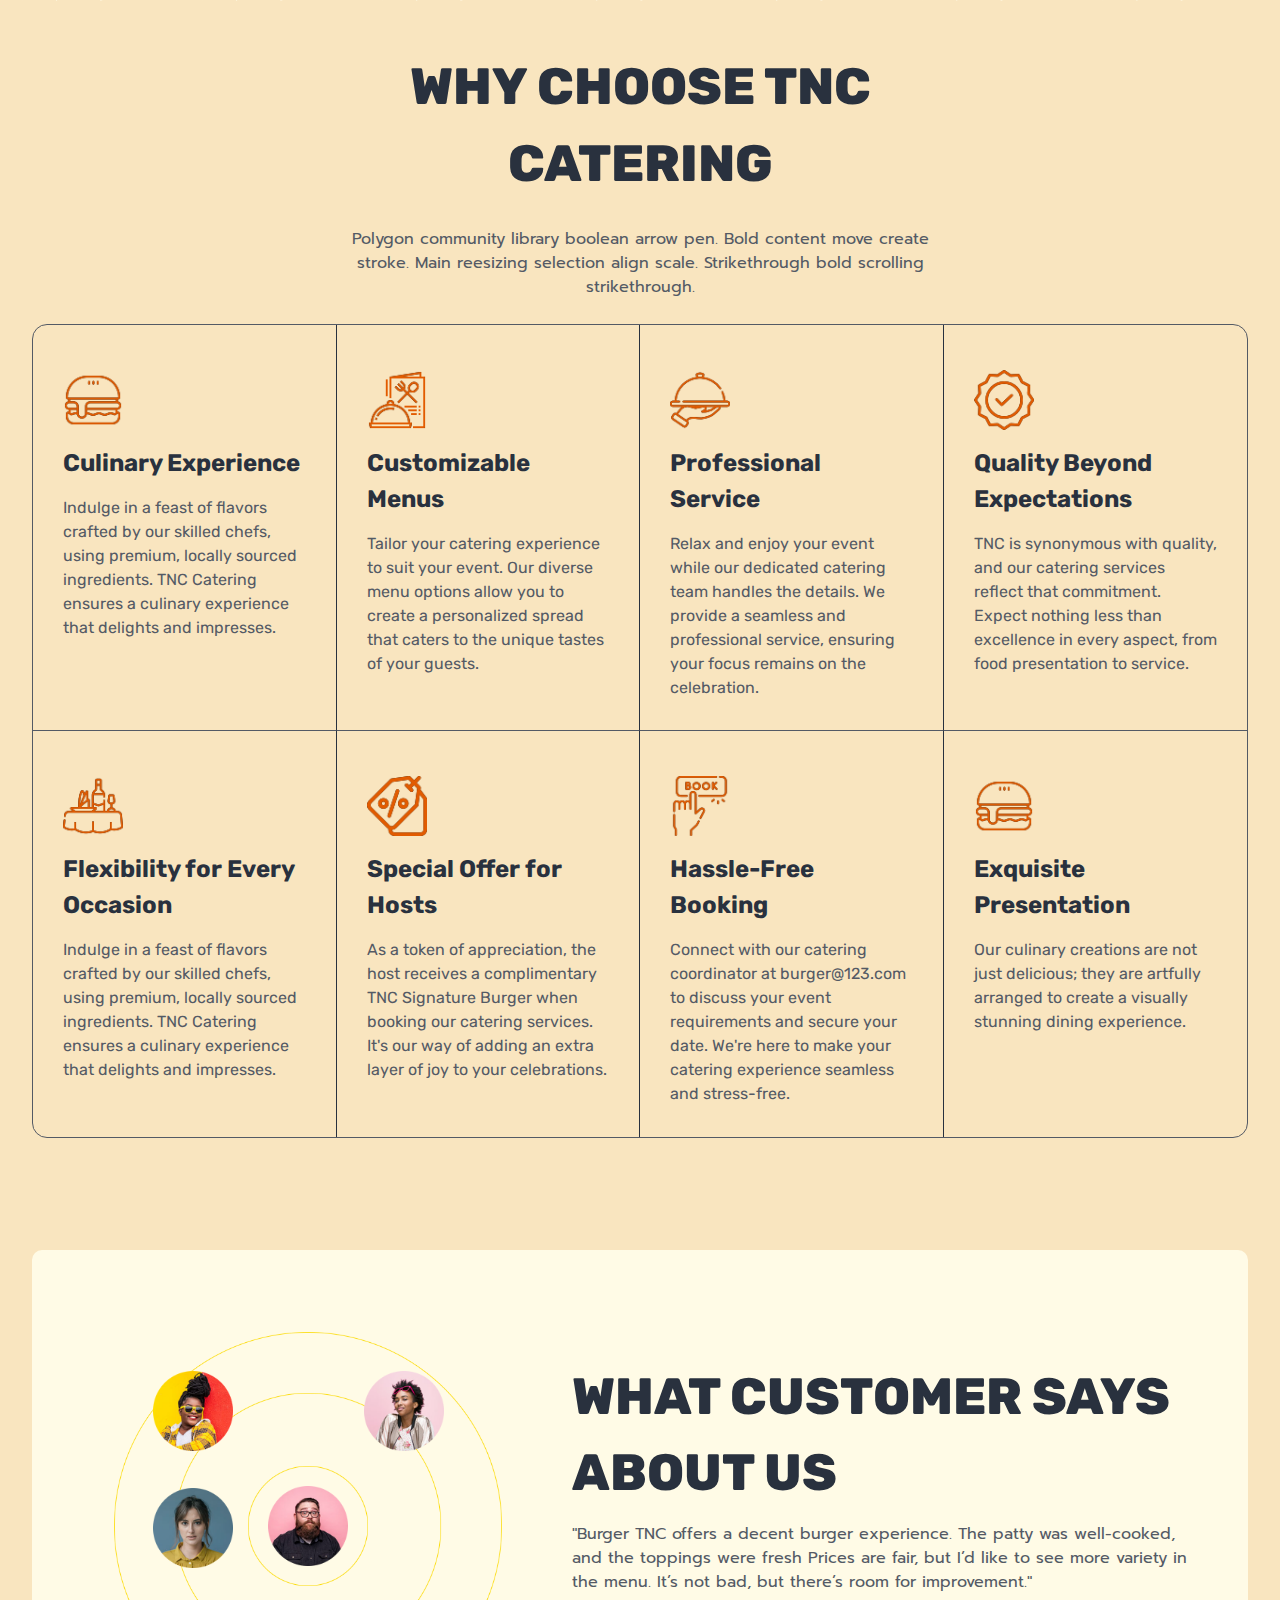
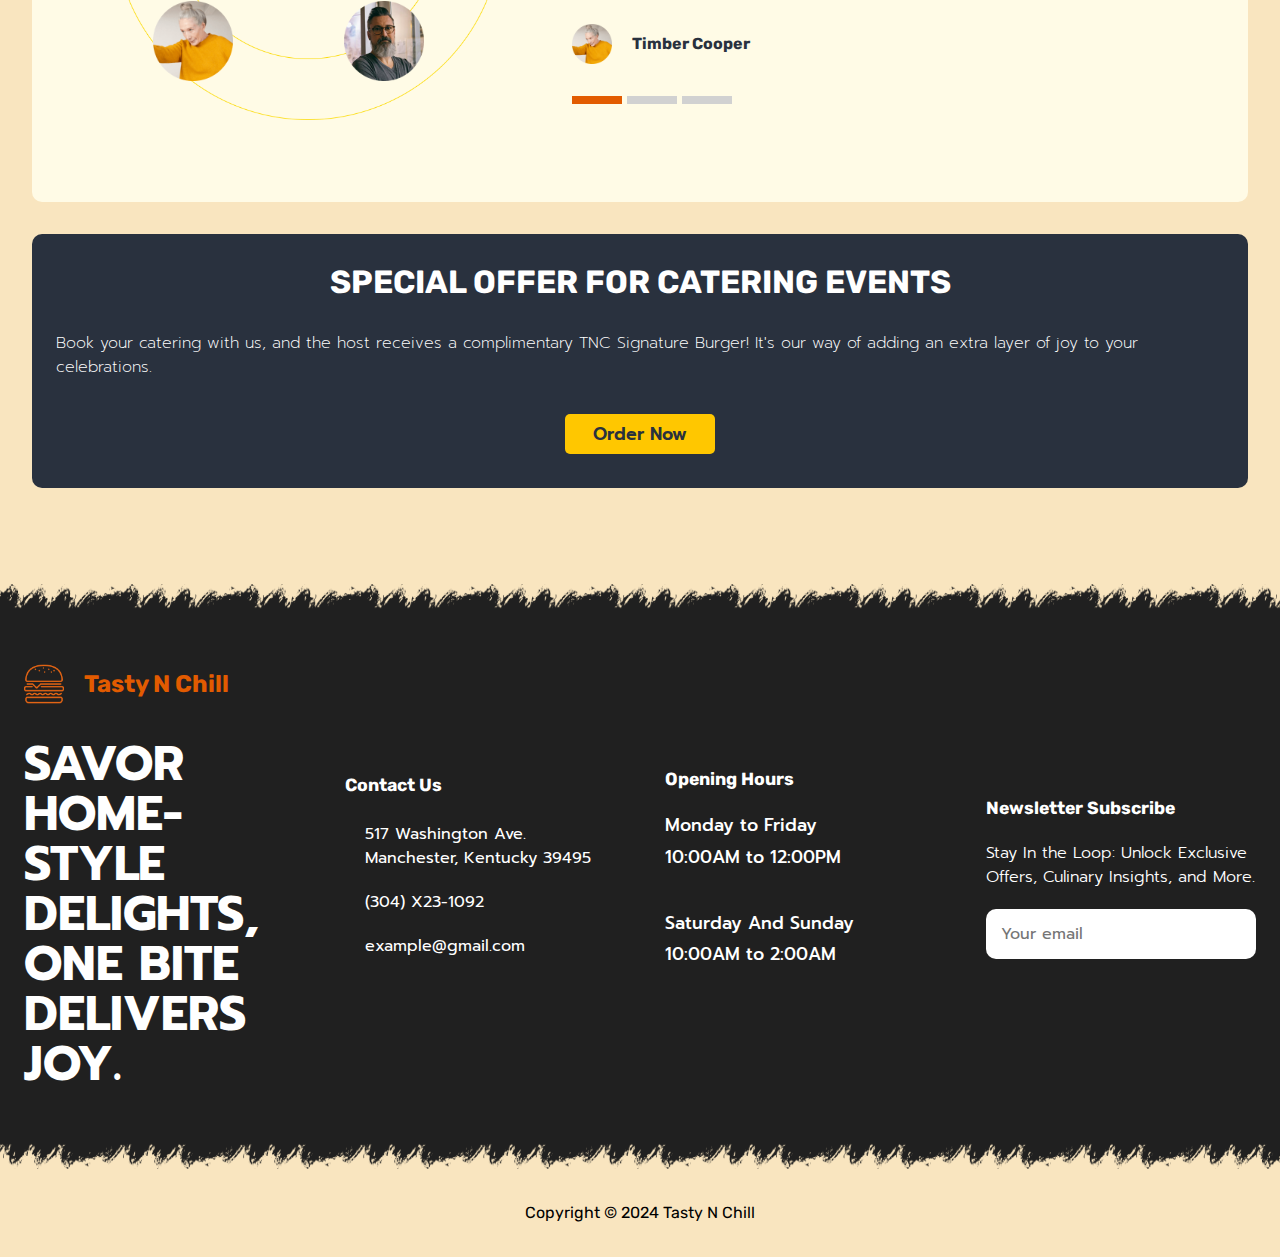
==== commit 86054eae: "removed extra tag" ====
--- a/index.html
+++ b/index.html
@@ -47,7 +47,7 @@
     <link rel="stylesheet" href="css/main.css" />
     <link rel="stylesheet" href="css/header.css" />
     <link rel="stylesheet" href="css/home.css" />
-    <link rel="stylesheet" href="css/animation.css" />
+
 
     <title>TastyNChill: Savor the Chill in Every Bite</title>
   </head>
@@ -77,7 +77,7 @@
             </button>
             <ul class="navbar-list">
               <li class="nav-item">
-                <a href="index.html" class="nav-link">Home</a>
+                <a href="index.html" class="nav-link active">Home</a>
               </li>
               <li class="nav-item">
                 <a href="about.html" class="nav-link">About Us</a>
@@ -545,7 +545,7 @@
                   </p>
                 </div>
               </div>
-              <div class="service-card border-none">
+              <div class="service-card border-none occasion-card">
                 <div class="card">
                   <img
                     src="assets/img/home-section/dinner-table.png"
@@ -559,7 +559,7 @@
                   </p>
                 </div>
               </div>
-              <div class="service-card border-none">
+              <div class="service-card border-none price-card">
                 <div class="card">
                   <img
                     src="assets/img/home-section/price-tag.png"
@@ -574,7 +574,7 @@
                   </p>
                 </div>
               </div>
-              <div class="service-card border-none">
+              <div class="service-card border-none booking-card">
                 <div class="card">
                   <img
                     src="assets/img/home-section/booking.png"
@@ -589,7 +589,7 @@
                   </p>
                 </div>
               </div>
-              <div class="service-card border-none border-right-none">
+              <div class="service-card border-bottom-none border-right-none">
                 <div class="card">
                   <img
                     src="assets/img/home-section/burger.png"
--- a/css/main.css
+++ b/css/main.css
@@ -0,0 +1,571 @@
+@import url("https://fonts.googleapis.com/css2?family=Prompt:ital,wght@0,100;0,200;0,300;0,400;0,500;0,600;0,700;0,800;0,900;1,100;1,200;1,300;1,400;1,500;1,600;1,700;1,800;1,900&family=Rubik:ital,wght@0,300..900;1,300..900&display=swap");
+
+/* 1. Use a more-intuitive box-sizing model */
+*,
+*::before,
+*::after {
+  box-sizing: border-box;
+}
+
+/* 2. Remove default margin */
+* {
+  margin: 0;
+}
+
+/* Typographic tweaks */
+body {
+  line-height: 1.5;
+  -webkit-font-smoothing: antialiased;
+}
+
+/* Improve media defaults */
+img,
+picture,
+video,
+canvas,
+svg {
+  display: block;
+  max-width: 100%;
+}
+
+/* Remove built-in form typography styles */
+input,
+button,
+textarea,
+select {
+  font: inherit;
+}
+
+/* Avoid text overflows */
+p,
+h1,
+h2,
+h3,
+h4,
+h5,
+h6 {
+  overflow-wrap: break-word;
+}
+
+/* Create a root stacking context */
+#root,
+#__next {
+  isolation: isolate;
+}
+
+html {
+  scroll-behavior: smooth;
+}
+
+:root {
+  --font-rubik: "Rubik", sans-serif;
+  --font-prompt: "Prompt", sans-serif;
+
+  --primary-color: #ffc700;
+  --secondary-color: #f9e5bf;
+  --third-color: #1c1c1c;
+  --fourth-color: #fffbe6;
+
+  --accent-color: #e25b00;
+  --font-color-1: #29313e;
+  --font-color-2: #545a65;
+}
+
+.container {
+  width: 90%;
+  margin: 0 auto;
+}
+
+.bg-header {
+  height: 150px;
+  background: url("/assets/img/home-section/yellow-brush-pattern.png") no-repeat;
+  background-position: 50% 100%;
+  background-size: cover;
+  background-color: var(--secondary-color);
+}
+
+.section-title {
+  font-weight: 800;
+  text-transform: uppercase;
+  color: var(--font-color-1);
+  font-size: 2em;
+  font-family: var(--font-rubik);
+  max-width: 700px;
+}
+
+.section-description {
+  max-width: 600px;
+  margin-block: 25px;
+  color: var(--font-color-1);
+  font-weight: 500;
+  font-family: var(--font-prompt);
+}
+
+/* Burger Card */
+
+.burger-card {
+  background: white;
+  border-radius: 10px;
+  width: 300px;
+  height: 450px;
+  padding: 25px;
+  display: flex;
+  flex-direction: column;
+  align-items: center;
+  justify-content: flex-end;
+  gap: 15px;
+  box-shadow: 0 0 10px 0 rgba(0, 0, 0, 0.13);
+  cursor: pointer;
+  transition: all 0.3s ease-in-out;
+}
+
+.burger-card:hover {
+  background: rgb(255, 204, 64);
+}
+
+.burger-img {
+  width: 200px;
+}
+
+.burger-name {
+  color: var(--font-color-1);
+  text-align: center;
+}
+
+.burger-ratings {
+  color: var(--accent-color);
+}
+
+.burger-price {
+  font-family: var(--font-prompt);
+  font-size: 1.3em;
+  font-weight: 700;
+  color: var(--accent-color);
+}
+
+.burger-price > span {
+  color: var(--font-color-2);
+  margin-inline: 10px;
+  font-size: 0.8em;
+}
+
+/* OFFER BAnner Section */
+
+.offers-banner-section {
+  padding: 4rem 0;
+  background: var(--secondary-color);
+}
+
+.offers-banner-container {
+  display: grid;
+  grid-template-columns: 1fr;
+  grid-template-rows: repeat(4, auto);
+  gap: 25px;
+  justify-items: center;
+}
+
+.offer-card {
+  width: 330px;
+
+  padding: 2rem;
+  border-radius: 15px;
+  font-family: var(--font-rubik);
+}
+
+.offer-card-1 {
+  height: 450px;
+  background-color: var(--accent-color);
+  position: relative;
+  overflow: hidden;
+}
+.offer-card-img-1 {
+  position: absolute;
+  width: 100%;
+  max-width: 500px;
+  right: -50px;
+  bottom: -120px;
+}
+
+.offer {
+  margin-block: 5px;
+  color: var(--primary-color);
+  font-size: 3em;
+  font-family: var(--font-prompt);
+}
+
+.offer-description {
+  color: white;
+  font-size: 1.5em;
+  font-weight: 700;
+  padding-right: 15px;
+}
+
+.order-now-btn {
+  margin-block: 10px;
+  width: 150px;
+  height: 40px;
+  border: none;
+  background: var(--primary-color);
+  border-radius: 5px;
+  font-weight: 600;
+  color: var(--font-color-1);
+  font-size: 1.1em;
+  cursor: pointer;
+  transition: all 0.3s ease-in-out;
+}
+
+.order-now-btn:hover {
+  background: var(--font-color-1);
+  color: var(--primary-color);
+}
+
+.offer-card-2 {
+  height: 250px;
+  background: url("/assets/img/home-section/Burger-bg-one.png") no-repeat;
+  background-size: cover;
+}
+
+.offer-card-2-p {
+  color: var(--primary-color);
+  text-transform: uppercase;
+  font-weight: 600;
+  font-size: 1.1em;
+  margin-block: 7px;
+}
+
+.offer-card-2-title {
+  color: white;
+  font-weight: 800;
+  font-size: 1.8em;
+}
+
+.offer-card-3 {
+  /* height: 400px; */
+  background: #feac02;
+}
+
+.offer-card-3-title {
+  font-size: 2.5em;
+  color: white;
+  text-align: end;
+  line-height: 50px;
+  text-transform: uppercase;
+}
+
+.offer-card-img {
+  margin-block: 20px;
+  margin-inline: auto;
+  width: 200px;
+}
+
+.offer-card-4 {
+  height: 300px;
+  background: url("/assets/img/home-section/beef-burger-lettuce-tomato-cucumber-olives-french-fries-side-view.jpg")
+    no-repeat;
+  background-size: cover;
+}
+
+.offer-text {
+  color: var(--accent-color);
+  text-transform: uppercase;
+  font-size: 1.5em;
+  font-weight: 700;
+}
+
+.offer-card-4-title {
+  color: white;
+  margin-block: 15px;
+}
+
+.view-menu-btn {
+  width: 150px;
+  height: 50px;
+  color: white;
+  background: var(--accent-color);
+  border: none;
+
+  font-family: var(--font-prompt);
+  font-weight: 600;
+  display: flex;
+  align-items: center;
+  justify-content: center;
+  gap: 10px;
+  border-radius: 10px;
+  cursor: pointer;
+  transition: background 0.3s ease-in-out;
+}
+
+.view-menu-btn:hover {
+  background: #a54200;
+}
+
+/* footer Section */
+.footer-container {
+  display: grid;
+  grid-template-columns: 1fr;
+  grid-template-rows: repeat(4, auto);
+  gap: 22px;
+
+  background: url("/assets/img/home-section/black-brush-pattern.png") no-repeat;
+  background-size: 100% 100%;
+
+  background-color: var(--secondary-color);
+  padding: 3rem 1.5rem;
+}
+
+.footer-brand-logo {
+  display: flex;
+  flex-direction: column;
+  align-items: center;
+  gap: 20px;
+  justify-self: center;
+  padding: 2rem 0;
+}
+
+.footer-brand-logo > a {
+  display: flex;
+  align-items: center;
+  gap: 20px;
+  text-decoration: none;
+  color: var(--accent-color);
+  font-family: var(--font-rubik);
+  font-weight: 700;
+  font-size: 1.5em;
+}
+
+.footer-brand-logo > a > img {
+  width: 40px;
+}
+
+.slogan {
+  color: white;
+  font-weight: 700;
+  text-align: center;
+  font-family: var(--font-prompt);
+  font-size: 1.5em;
+  text-transform: uppercase;
+  text-wrap: wrap;
+}
+
+.footer-content {
+  display: flex;
+  flex-direction: column;
+  padding: 1rem 0;
+  font-family: var(--font-prompt);
+}
+
+.footer-content-title {
+  color: white;
+  font-family: var(--font-rubik);
+  font-weight: 700;
+  font-size: 1.1em;
+}
+
+.footer-content-list {
+  margin: 1.5rem 0;
+  display: flex;
+  flex-direction: column;
+  gap: 20px;
+  padding: 0;
+  list-style: none;
+}
+
+.contact-list {
+  color: white;
+  font-weight: 400;
+  display: flex;
+  align-items: center;
+  gap: 20px;
+}
+
+.contact-list > i {
+  font-size: 1.1em;
+}
+
+.opening-days {
+  display: flex;
+  flex-direction: column;
+  margin: 20px 0;
+  color: white;
+  font-weight: 500;
+  gap: 5px;
+  font-size: 1.1em;
+}
+
+.newsletter-description {
+  margin: 20px 0;
+  color: white;
+  font-weight: 300;
+}
+
+.newsletter-form {
+  position: relative;
+}
+
+#email {
+  width: 100%;
+  height: 50px;
+  border: none;
+  border-radius: 10px;
+  padding: 15px;
+}
+
+.submit {
+  position: absolute;
+  top: 50%;
+  transform: translateY(-50%);
+  right: 20px;
+  padding: 10px;
+  border: none;
+  background: none;
+  cursor: pointer;
+  font-size: 1.1em;
+  color: var(--font-color-1);
+}
+
+.copyright-container {
+  background: var(--secondary-color);
+  padding: 2rem 0;
+}
+
+.copyright-container > p {
+  text-align: center;
+  font-family: var(--font-rubik);
+}
+
+@media screen and (min-width: 767px) {
+  .burger-card {
+    width: 350px;
+  }
+
+  .offer-card {
+    width: 100%;
+  }
+
+  .offer {
+    font-size: 4em;
+  }
+  .offer-description {
+    font-size: 1.8em;
+    width: 500px;
+  }
+  .offer-card-2-p {
+    font-weight: 700;
+  }
+  .offer-card-2-title {
+    font-size: 2.5em;
+    padding-right: 100px;
+  }
+  .offer-card-3 {
+    display: flex;
+    flex-direction: column;
+    justify-content: space-between;
+  }
+  .offer-card-3-title {
+    padding-left: 200px;
+    font-size: 3.5em;
+    line-height: normal;
+  }
+  .offer-card-img {
+    margin: 0;
+    width: 100%;
+    max-width: 300px;
+  }
+  .offer-card-4 {
+    height: max-content;
+  }
+  .offer-text {
+    font-size: 2em;
+  }
+
+  .offer-card-4-title {
+    font-size: 2.5em;
+  }
+
+  .slogan {
+    font-size: 2.2em;
+  }
+}
+
+@media screen and (min-width: 1024px) {
+  .container {
+    width: 95%;
+  }
+
+  .footer-container {
+    display: grid;
+    grid-template-columns: repeat(4, 1fr);
+    grid-template-rows: 1fr;
+    align-items: center;
+    gap: 50px;
+  }
+  hr {
+    display: none;
+  }
+  .footer-brand-logo {
+    align-items: flex-start;
+    gap: 35px;
+  }
+  .slogan {
+    text-align: start;
+    font-size: 3em;
+    line-height: 50px;
+  }
+  .footer-content {
+    width: 100%;
+  }
+}
+
+@media screen and (min-width: 1280px) {
+  .burger-card {
+    width: 100%;
+  }
+  .burger-price {
+    font-size: 1.1em;
+  }
+  .offers-banner-container {
+    grid-template-columns: 1.3fr 0.1fr 1.4fr;
+    grid-template-rows: repeat(2, auto);
+  }
+  .offer-card-1 {
+    grid-area: 1 / 1 / 2 / 2;
+  }
+  .offer-card-img-1 {
+    position: absolute;
+    width: 100%;
+    max-width: 400px;
+    right: -50px;
+    bottom: -95px;
+  }
+  .offer-card-2 {
+    grid-area: 1 / 2 / 2 / 4;
+    height: 100%;
+  }
+  .offer-card-3 {
+    grid-area: 2 / 1 / 3 / 3;
+    height: 400px;
+    overflow: hidden;
+  }
+  .offer-card-3-title {
+    padding-left: 0;
+    font-size: 3em;
+  }
+  .offer-card-img {
+    width: 100%;
+  }
+  .offer-card-4 {
+    grid-area: 2 / 3 / 3 / 4;
+    height: 400px;
+  }
+}
+
+@media screen and (min-width: 1440px) {
+  .container {
+    width: 90% !important;
+    max-width: 85% !important;
+    margin: 0 auto;
+  }
+  .footer-container {
+    padding: 9rem;
+  }
+}
--- a/css/header.css
+++ b/css/header.css
@@ -0,0 +1,198 @@
+/* header Fixed */
+header {
+  position: fixed;
+  width: 100%;
+  z-index: 111;
+  margin-top: 10px;
+}
+
+.header-container {
+  padding: 15px;
+  width: 95%;
+  margin: 0 auto;
+  background-color: white;
+  border-radius: 10px;
+  box-shadow: 0 0 10px 0 gray;
+}
+
+.navbar {
+  display: flex;
+  align-items: center;
+  justify-content: space-between;
+  gap: 5px;
+}
+
+.navbar-brand {
+  flex-grow: 1;
+}
+
+.nav-logo {
+  font-size: 1.5em;
+  font-weight: 800;
+  font-family: var(--font-rubik);
+  text-decoration: none;
+  color: var(--accent-color);
+  display: flex;
+  align-items: center;
+  gap: 10px;
+  text-transform: uppercase;
+}
+
+.cart-button {
+  width: 40px;
+  height: 40px;
+  background: none;
+  border: none;
+  color: var(--accent-color);
+  font-size: 1.2em;
+  display: flex;
+  align-items: center;
+  justify-content: center;
+  cursor: pointer;
+}
+
+.navbar-toggler {
+  width: 40px;
+  height: 40px;
+  background: none;
+  font-size: 1.6em;
+  color: var(--accent-color);
+  border: none;
+  display: flex;
+  align-items: center;
+  justify-content: center;
+  cursor: pointer;
+}
+
+.nav-logo > img {
+  width: 35px;
+}
+
+.navbar-collapse {
+  position: absolute;
+  top: -10px;
+  width: 100%;
+  left: 100%;
+  height: 100dvh;
+  background: var(--third-color);
+  transition: all 0.5s ease-in-out;
+}
+
+.navbar-open {
+  left: 0;
+}
+
+/* Navbar List */
+
+.navbar-list {
+  height: 100%;
+  display: flex;
+  flex-direction: column;
+  justify-content: center;
+  align-items: center;
+  list-style: none;
+  padding: 0rem;
+}
+
+.nav-item {
+  width: 100%;
+  text-align: center;
+  display: flex;
+}
+
+.nav-link {
+  width: 100%;
+  padding: 30px 0;
+  text-decoration: none;
+  font-family: var(--font-prompt);
+  font-size: 1.2em;
+  font-weight: 500;
+  text-transform: uppercase;
+  color: var(--fourth-color);
+  transition: all 0.6s ease-in-out;
+}
+
+.nav-link:hover {
+  background-color: var(--accent-color);
+}
+
+.nav-cart-btn {
+  display: none;
+}
+
+.navbar-close {
+  position: absolute;
+  top: 30px;
+  right: 25px;
+  background: none;
+  border: none;
+  font-size: 1.5em;
+  color: var(--fourth-color);
+  cursor: pointer;
+  z-index: 11;
+}
+
+@media screen and (min-width: 1280px) {
+  .header-container {
+    padding: 22px 15px;
+    width: 85%;
+  }
+  .navbar-toggler,
+  .navbar-close,
+  .cart-button {
+    display: none;
+  }
+  .navbar-brand {
+    width: 100%;
+    flex-grow: 1;
+  }
+  .navbar-brand > a {
+    width: max-content;
+  }
+  .navbar-collapse {
+    width: 100%;
+    position: static;
+    background: none;
+    height: max-content;
+    display: block;
+  }
+  .navbar-list {
+    flex-direction: row;
+    justify-content: space-between;
+    gap: 15px;
+  }
+  .nav-item {
+    width: max-content;
+  }
+  .nav-link {
+    width: max-content;
+    padding: 0;
+    color: var(--font-color-2);
+    font-size: 0.9em;
+    transition: all 0.4s ease-in-out;
+  }
+
+  .nav-link:hover {
+    color: var(--accent-color);
+    background: none;
+  }
+  .active {
+    color: var(--accent-color);
+  }
+  .nav-cart-btn {
+    display: block;
+  }
+  .nav-cart-btn > button {
+    width: 140px;
+    height: 45px;
+    border: none;
+    background: var(--accent-color);
+    border-radius: 5px;
+    color: white;
+    font-family: var(--font-prompt);
+    display: flex;
+    align-items: center;
+    gap: 10px;
+    justify-content: center;
+  }
+}
--- a/css/home.css
+++ b/css/home.css
@@ -0,0 +1,594 @@
+.hero-section {
+  padding: 8rem 0 2rem;
+  background: url("/assets/img/home-section/yellow-brush-pattern.png") no-repeat;
+  background-position: 0 0;
+  background-size: cover;
+  background-color: var(--secondary-color);
+}
+.hero-container {
+  font-family: var(--font-rubik);
+  display: flex;
+  flex-direction: column;
+  align-items: center;
+}
+
+.hero-content {
+  display: flex;
+  flex-direction: column;
+  align-items: center;
+}
+
+.welcome-msg {
+  color: var(--accent-color);
+  font-size: 1.2em;
+  font-weight: 700;
+  margin-block: 10px;
+}
+
+h1 {
+  font-size: 3.5em;
+  text-align: center;
+  color: var(--font-color-1);
+  font-family: var(--font-prompt);
+  line-height: 50px;
+  max-width: 700px;
+}
+
+.hero-stack-img {
+  margin-block: 25px;
+  display: flex;
+  align-items: stretch;
+  justify-content: center;
+}
+
+.hero-stack-img > img {
+  width: 120px;
+  border: 2px solid white;
+  border-radius: 35px;
+  filter: brightness(1.4);
+}
+
+.stack-img {
+  margin-left: -50px;
+}
+
+.feature-img-wrap {
+  width: 355px;
+  max-width: 500px;
+}
+
+/* Weekly Special Section */
+
+.weekly-speical-section {
+  background: var(--secondary-color);
+  padding: 4rem 0;
+  font-family: var(--font-rubik);
+}
+
+.weekly-speical-conatiner {
+  display: flex;
+  flex-direction: column;
+  align-items: center;
+}
+
+.weekly-speical-conatiner > p {
+  text-align: center;
+}
+
+.product-grid {
+  margin-block: 1.5rem;
+  display: grid;
+  grid-template-columns: 1fr;
+  grid-template-rows: repeat(4, 1fr);
+  gap: 25px;
+}
+
+/* Quality Assuarnce Section */
+
+.quality-assure-section {
+  padding: 7rem 0 3rem;
+  background: url("/assets/img/home-section/tan-brush-pattern.png") no-repeat;
+  background-size: cover;
+  background-color: var(--secondary-color);
+  font-family: var(--font-prompt);
+}
+
+.quality-assure-container {
+  display: flex;
+  flex-direction: column;
+  align-items: center;
+  justify-content: center;
+  gap: 20px;
+}
+
+.quality-content {
+  width: 100%;
+  display: flex;
+  flex-direction: column;
+  justify-content: center;
+}
+
+.section-description {
+  color: var(--font-color-2);
+  font-weight: 400;
+}
+
+.quality-description {
+  text-align: center !important;
+  margin: 0 auto;
+}
+
+.quality-img-wrap {
+  width: 350px;
+  max-width: 500px;
+}
+.quality-img-wrap > img {
+  transition: all 0.5s ease-in-out;
+}
+
+.quality-img-wrap > img:hover {
+  transform: scale(1.1);
+}
+
+/* Menu Section */
+
+.menu-section {
+  padding: 8rem 0;
+  background-image: url("/assets/img/home-section/tan-brush-pattern.png");
+  background-repeat: no-repeat;
+  background-size: 1920px 100%;
+  background-color: var(--secondary-color);
+  font-family: var(--font-prompt);
+}
+
+.menu-container {
+  padding-inline: 5px;
+  display: flex;
+  flex-direction: column;
+  align-items: center;
+  gap: 20px;
+}
+
+.menu-section-title {
+  text-align: center;
+}
+
+.menu-tab-wrap {
+  display: flex;
+  justify-content: center;
+  align-items: center;
+  flex-wrap: wrap;
+  gap: 20px;
+}
+
+.navtab-link {
+  color: var(--font-color-2);
+  text-decoration: none;
+  font-weight: 500;
+}
+
+.active-tab {
+  color: var(--accent-color);
+}
+
+.menu-grid {
+  display: grid;
+  grid-template-columns: 1fr;
+  grid-template-rows: repeat(4, 1fr);
+  gap: 25px;
+}
+
+/* why-us-section */
+
+.why-us-section {
+  padding: 3rem 0;
+  background-color: var(--secondary-color);
+  font-family: var(--font-rubik);
+}
+
+.why-us-content {
+  display: flex;
+  flex-direction: column;
+  justify-content: center;
+  align-items: center;
+}
+
+.why-us-title {
+  text-align: center;
+}
+
+.why-us-description {
+  text-align: center;
+}
+
+.catering-services {
+  display: flex;
+  flex-direction: column;
+  align-items: center;
+  border: 1px solid var(--font-color-2);
+  border-radius: 15px;
+}
+
+.service-card {
+  height: 100%;
+  padding: 30px;
+  border-bottom: 1px solid var(--font-color-2);
+}
+
+.card > img {
+  width: 60px;
+  margin-block: 15px;
+}
+
+.service-title {
+  color: var(--font-color-1);
+  font-family: var();
+  margin-block: 15px;
+}
+
+.service-description {
+  color: var(--font-color-2);
+}
+
+.border-bottom-none {
+  border: none;
+}
+
+/* testimonal-section */
+
+.testimonal-section {
+  background: var(--secondary-color);
+  padding: 4rem 0;
+}
+
+.tesimonal-container {
+  margin: 0 auto;
+  width: 100%;
+  background: var(--fourth-color);
+  padding: 2rem;
+  border-radius: 10px;
+
+  display: flex;
+  flex-direction: column;
+  align-items: center;
+  position: relative;
+}
+
+.testimonal-img {
+  position: relative;
+  width: 100%;
+}
+
+.circle-img {
+  width: 100%;
+}
+
+.client-image {
+  position: absolute;
+  width: 100%;
+
+  max-width: 50px;
+}
+
+.client-image-1 {
+  top: 10%;
+  left: 10%;
+}
+
+.client-image-2 {
+  bottom: 10%;
+  left: 10%;
+}
+
+.client-image-3 {
+  top: 10%;
+  right: 15%;
+}
+
+.client-image-4 {
+  bottom: 10%;
+  right: 20%;
+}
+
+.client-image-5 {
+  left: 50%;
+  top: 50%;
+  transform: translate(-50%, -50%);
+}
+
+.client-image-6 {
+  top: 40%;
+  left: 10%;
+}
+
+.testimonal-content-wrapper {
+  margin-block: 2.5rem;
+  text-align: start;
+  padding-inline: 20px;
+}
+
+.testimonal-title {
+  margin-block: 10px;
+}
+
+.testimonal-slider-container {
+  display: flex;
+  flex-direction: column;
+}
+
+.testimoanl-slide-wrapper {
+  position: relative;
+  white-space: nowrap;
+  height: 100%;
+  display: block;
+  overflow: hidden;
+}
+
+.testimonal-slider {
+  vertical-align: top;
+  white-space: normal;
+  width: 100%;
+  height: 100%;
+  position: relative;
+  display: inline-block;
+  transition: all 0.5s ease-in-out;
+}
+
+.client-comment {
+  display: flex;
+  flex-direction: column;
+  gap: 30px;
+}
+
+.client-comment > p {
+  color: var(--font-color-2);
+  font-family: var(--font-prompt);
+}
+
+.client-img-name {
+  display: flex;
+  align-items: center;
+  gap: 20px;
+}
+
+.client-img-name > img {
+  width: 40px;
+}
+
+.client-name {
+  font-weight: 700;
+  font-family: var(--font-rubik);
+  color: var(--font-color-1);
+}
+
+.slider-button-container {
+  margin-top: 2rem;
+  display: flex;
+  align-items: center;
+  gap: 5px;
+}
+
+.slider-button {
+  width: 50px;
+  height: 8px;
+  border: none;
+  cursor: pointer;
+  background-color: #d1d1d1;
+}
+
+.active-slide {
+  background: var(--accent-color);
+}
+
+/* speical-offer-banner */
+
+.speical-offer-banner {
+  width: 100%;
+  margin: 2rem auto;
+  background: var(--font-color-1);
+  border-radius: 10px;
+  padding: 1.5rem;
+
+  display: flex;
+  flex-direction: column;
+  align-items: center;
+  gap: 25px;
+  font-family: var(--font-prompt);
+}
+
+.speical-offer-banner > h2 {
+  font-size: 2em;
+  font-family: var(--font-rubik);
+  color: white;
+  text-transform: uppercase;
+}
+
+.speical-offer-banner > p {
+  color: white;
+  font-weight: 200;
+}
+
+@media screen and (min-width: 767px) {
+  h1 {
+    line-height: 55px;
+  }
+
+  .feature-img-wrap {
+    width: 100%;
+    max-width: 800px;
+  }
+  .section-title {
+    font-size: 3em;
+  }
+
+  .product-grid {
+    grid-template-columns: repeat(2, auto);
+    grid-template-rows: repeat(2, auto);
+    gap: 40px;
+  }
+  .quality-img-wrap {
+    width: 100%;
+    max-width: 600px;
+  }
+  .menu-grid {
+    margin-top: 2rem;
+    grid-template-columns: repeat(2, 1fr);
+    grid-template-rows: repeat(4, 1fr);
+    gap: 40px;
+  }
+  .catering-services {
+    display: grid;
+    grid-template-columns: repeat(2, 1fr);
+    grid-template-rows: repeat(4, 1fr);
+    position: relative;
+  }
+  .booking-card {
+    border: none;
+  }
+  .service-card {
+    position: relative;
+    z-index: 1;
+  }
+  .catering-services::after {
+    width: 50%;
+    height: 100%;
+    position: absolute;
+    content: "";
+    border-right: 1px solid var(--font-color-1);
+    background: none;
+  }
+  .booking-card {
+    border: none;
+  }
+
+  .client-image {
+    position: absolute;
+    width: 100%;
+    max-width: 80px;
+  }
+
+  .client-image-1 {
+    top: 10%;
+    left: 10%;
+  }
+
+  .client-image-2 {
+    bottom: 10%;
+    left: 10%;
+  }
+
+  .client-image-3 {
+    top: 10%;
+    right: 15%;
+  }
+}
+
+@media screen and (min-width: 1024px) {
+  .container {
+    width: 95%;
+  }
+  .hero-section {
+    padding: 8rem 0 5rem;
+  }
+  .hero-container {
+    display: flex;
+    flex-direction: row;
+    align-items: stretch;
+    justify-content: center;
+  }
+  .hero-content {
+    width: 100%;
+    gap: 25px;
+    align-items: flex-start;
+  }
+  h1 {
+    text-align: start;
+    font-size: 6em;
+    line-height: 80px;
+  }
+  .feature-img-wrap {
+    width: 1800px;
+  }
+  .section-title {
+    font-size: 3.2em;
+  }
+
+  .quality-assure-container {
+    flex-direction: row;
+  }
+  .quality-img-wrap {
+    width: 400px;
+  }
+  .catering-services {
+    display: grid;
+    grid-template-columns: repeat(4, 1fr);
+    grid-template-rows: repeat(2, 1fr);
+    position: relative;
+  }
+  .service-card {
+    border-right: 1px solid var(--font-color-1);
+  }
+
+  .border-right-none {
+    border-right: none;
+  }
+
+  .price-card,
+  .occasion-card {
+    border-bottom: 0;
+  }
+
+  .tesimonal-container {
+    display: flex;
+    flex-direction: row;
+  }
+  .testimonal-img {
+    width: 60%;
+  }
+  .testimonal-content-wrapper {
+    width: 100%;
+  }
+}
+
+@media screen and (min-width: 1280px) {
+  .hero-stack-img > img {
+    width: 150px;
+    filter: brightness(1.4);
+  }
+
+  .feature-img-wrap {
+    width: 100%;
+  }
+  .product-grid {
+    grid-template-columns: repeat(4, 1fr);
+    grid-template-rows: 1fr;
+  }
+  .quality-img-wrap {
+    width: 100%;
+    max-width: 550px;
+  }
+  .menu-grid {
+    grid-template-columns: repeat(4, 1fr);
+    grid-template-rows: repeat(2, 1fr);
+    gap: 25px;
+  }
+  .testimonal-img {
+    margin: 50px;
+  }
+}
+
+@media screen and (min-width: 1440px) {
+  .quality-img-wrap {
+    width: 100%;
+    max-width: 600px;
+  }
+}
+
+@media screen and (min-width: 1920px) {
+  .quality-assure-section {
+    background-size: 100% 100%;
+  }
+  .menu-section {
+    background-size: 100% 100%;
+  }
+}
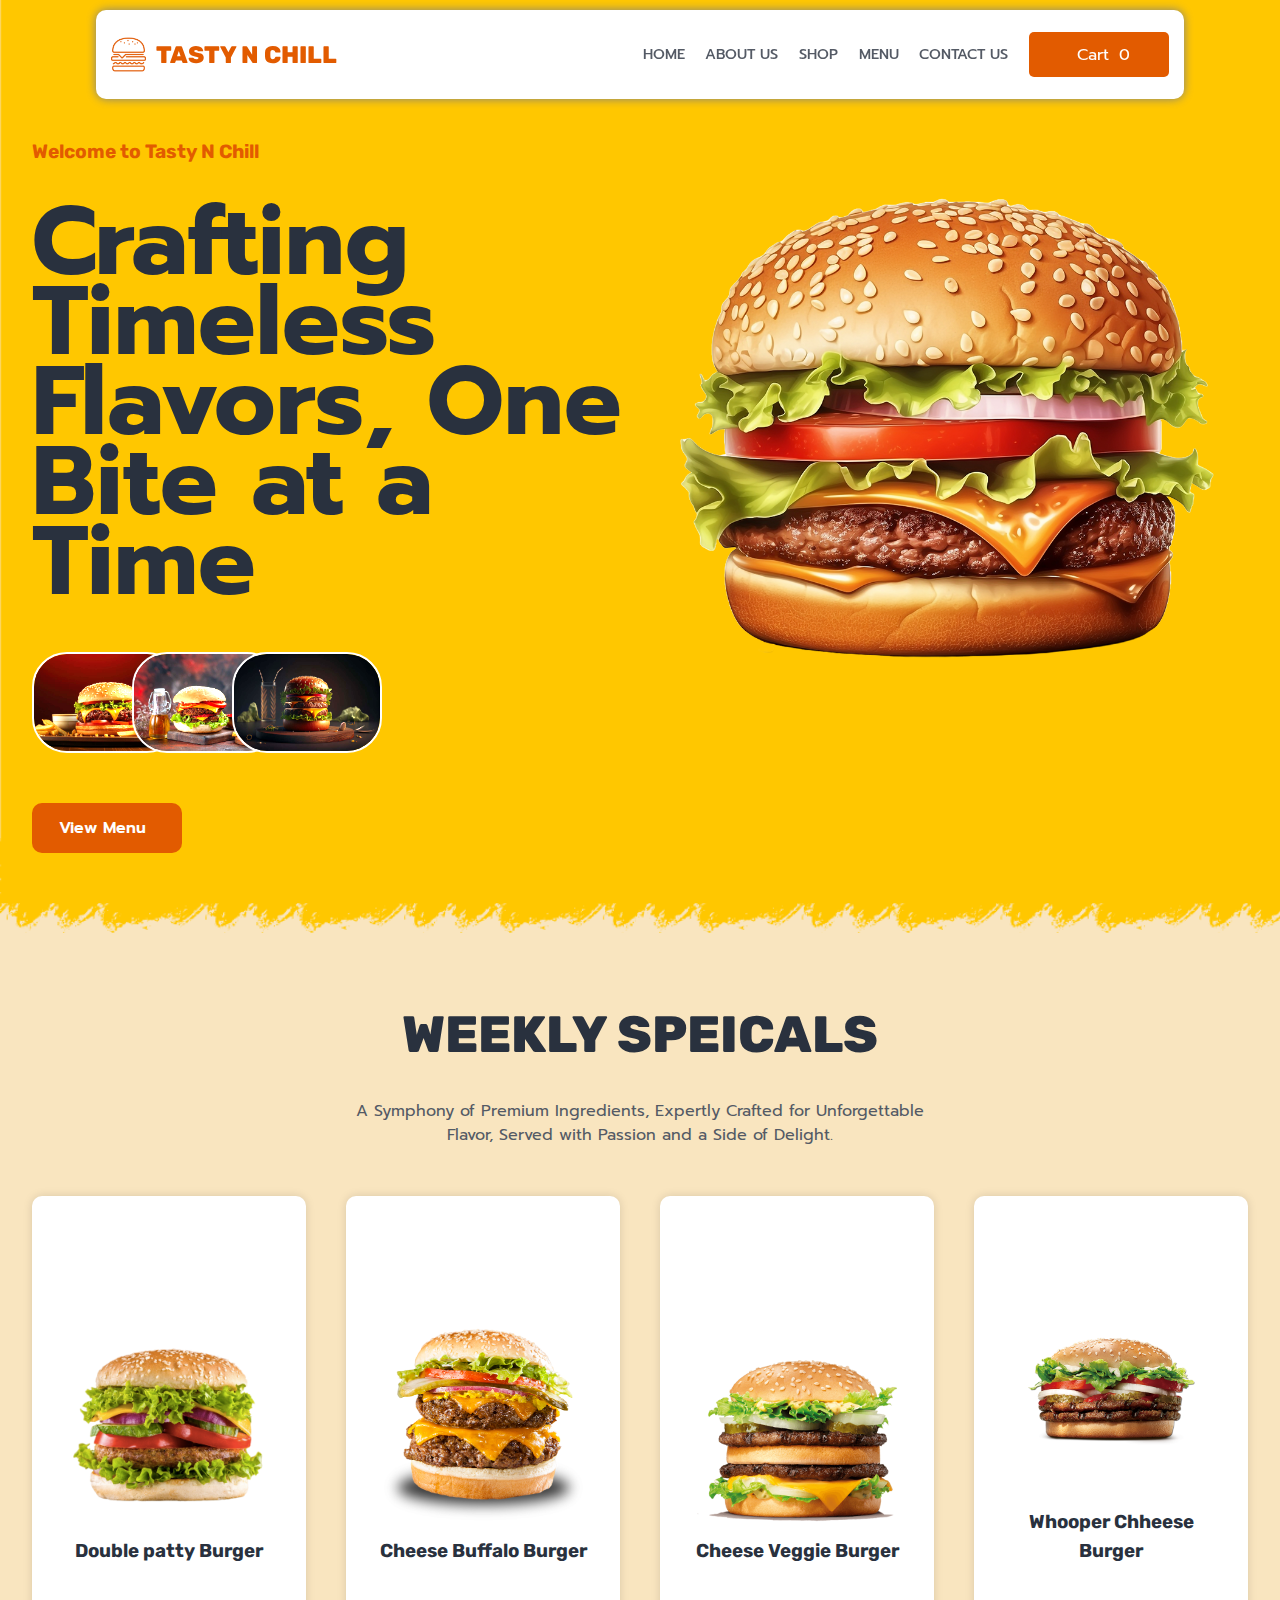
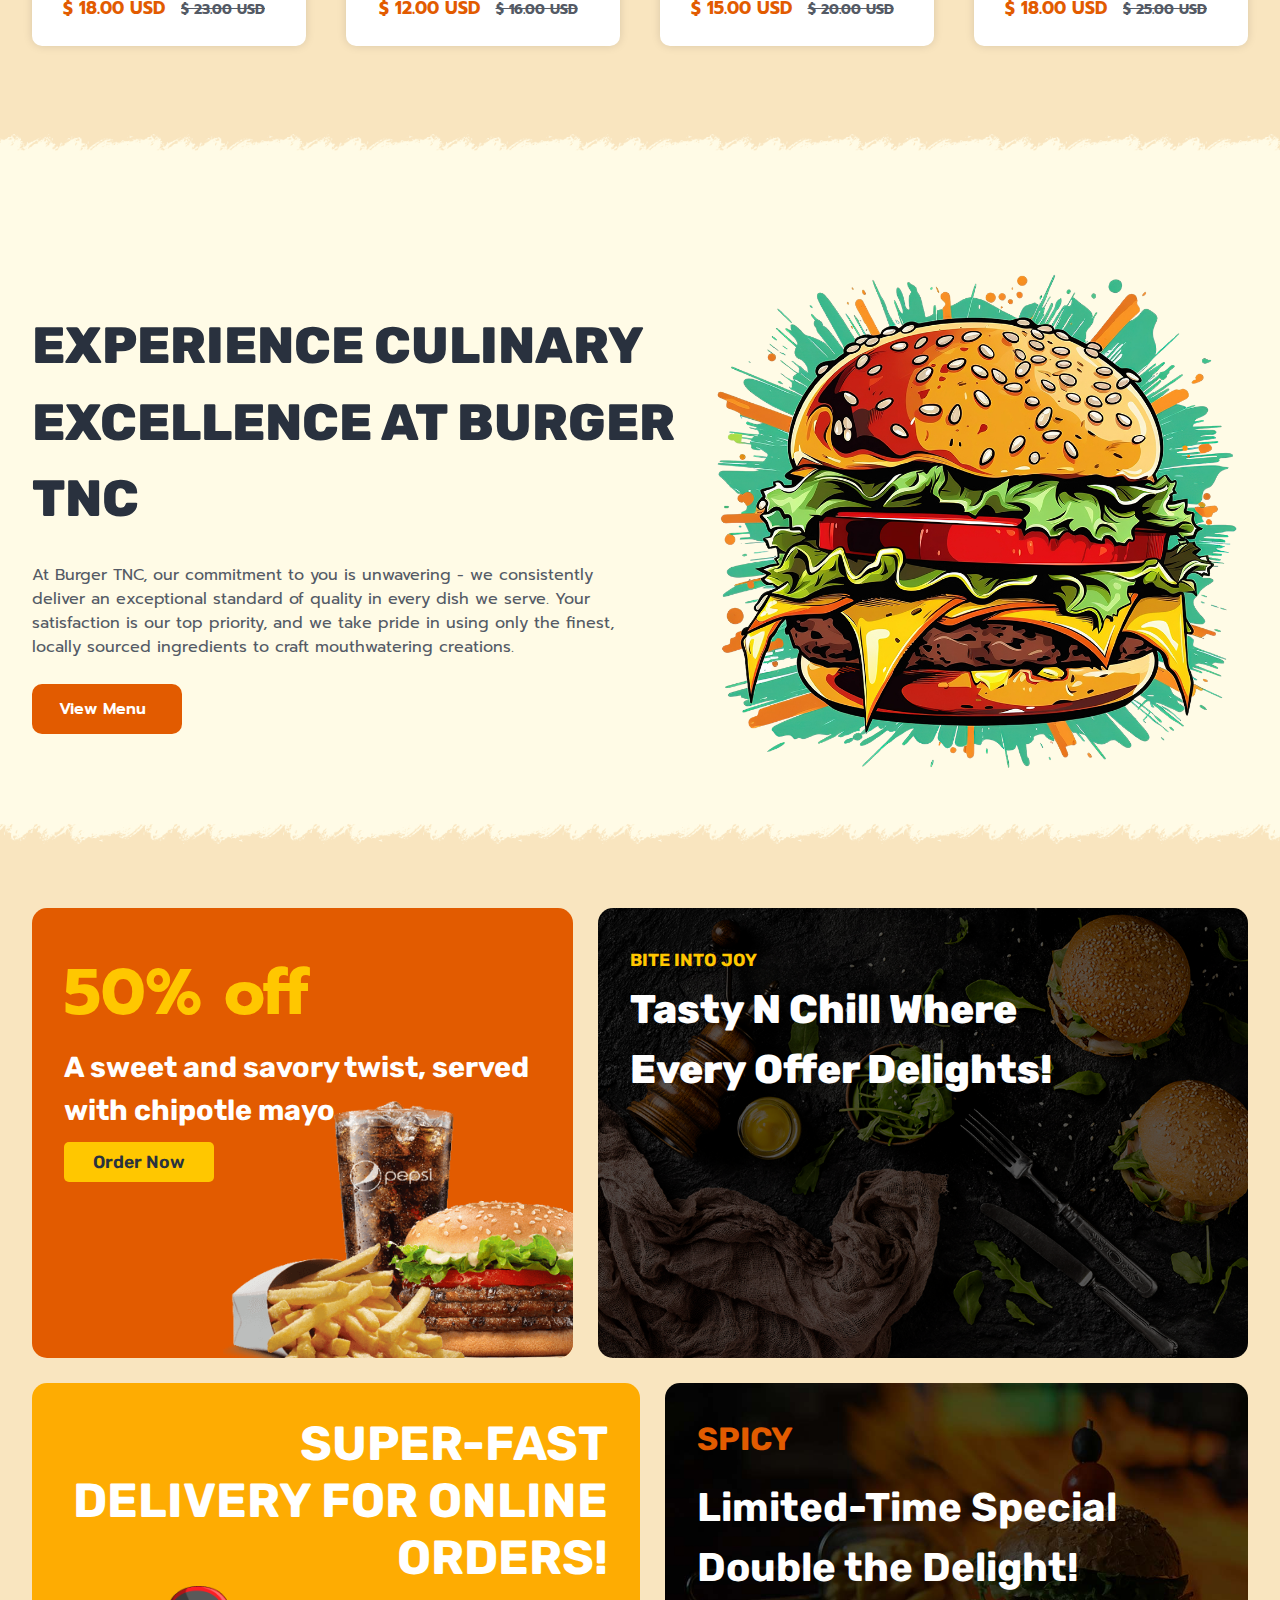
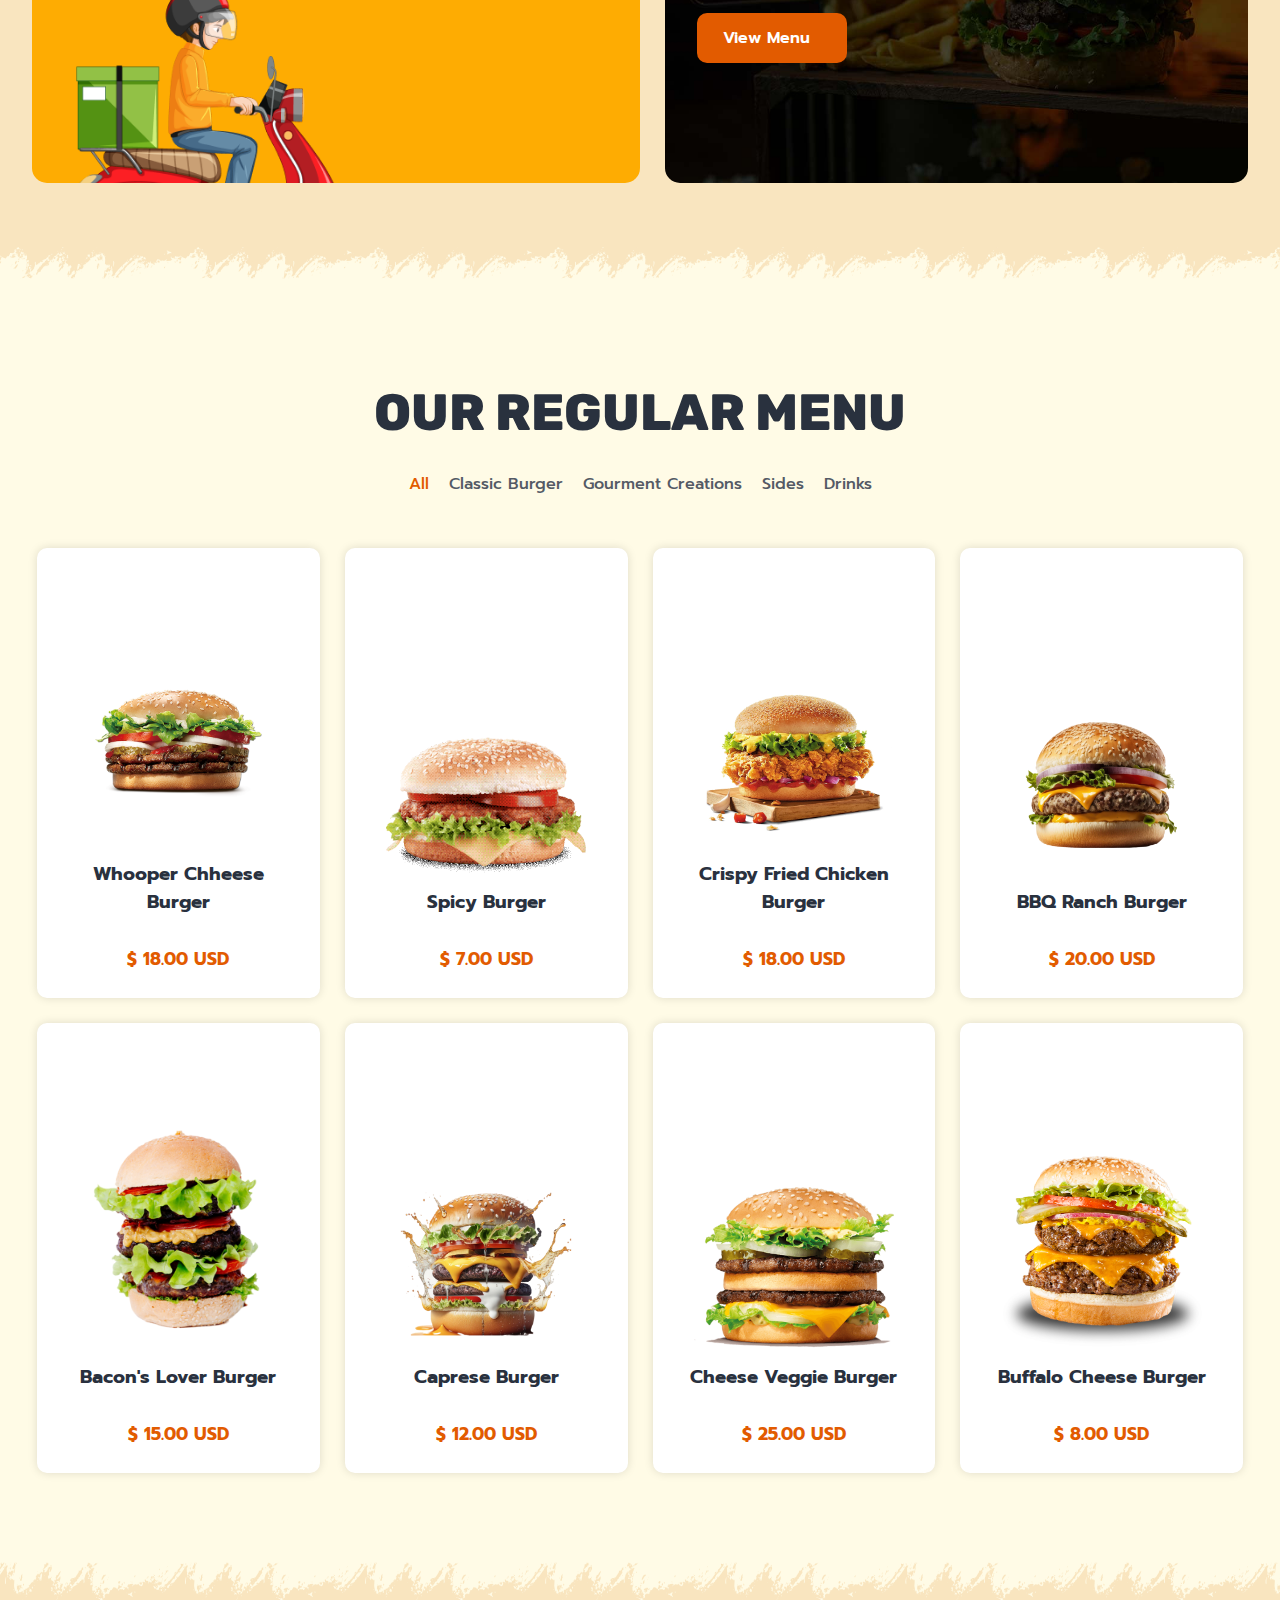
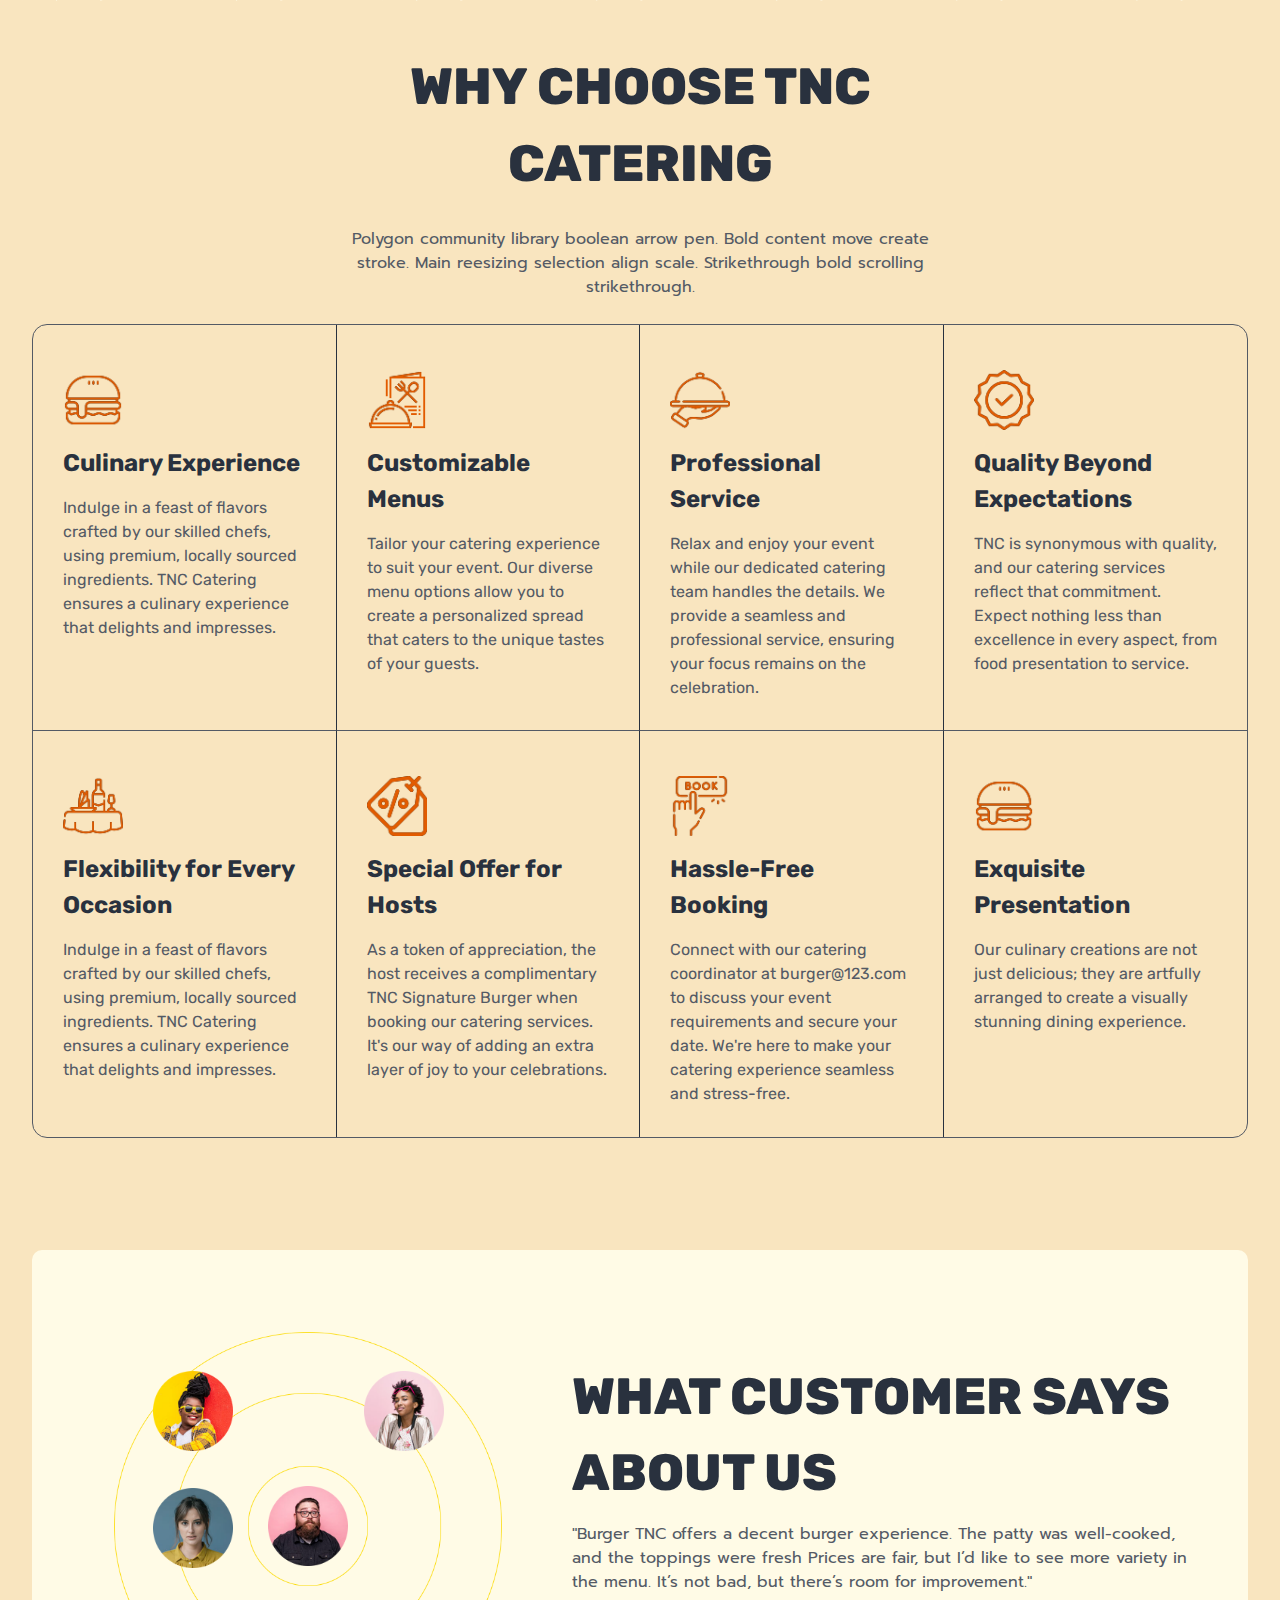
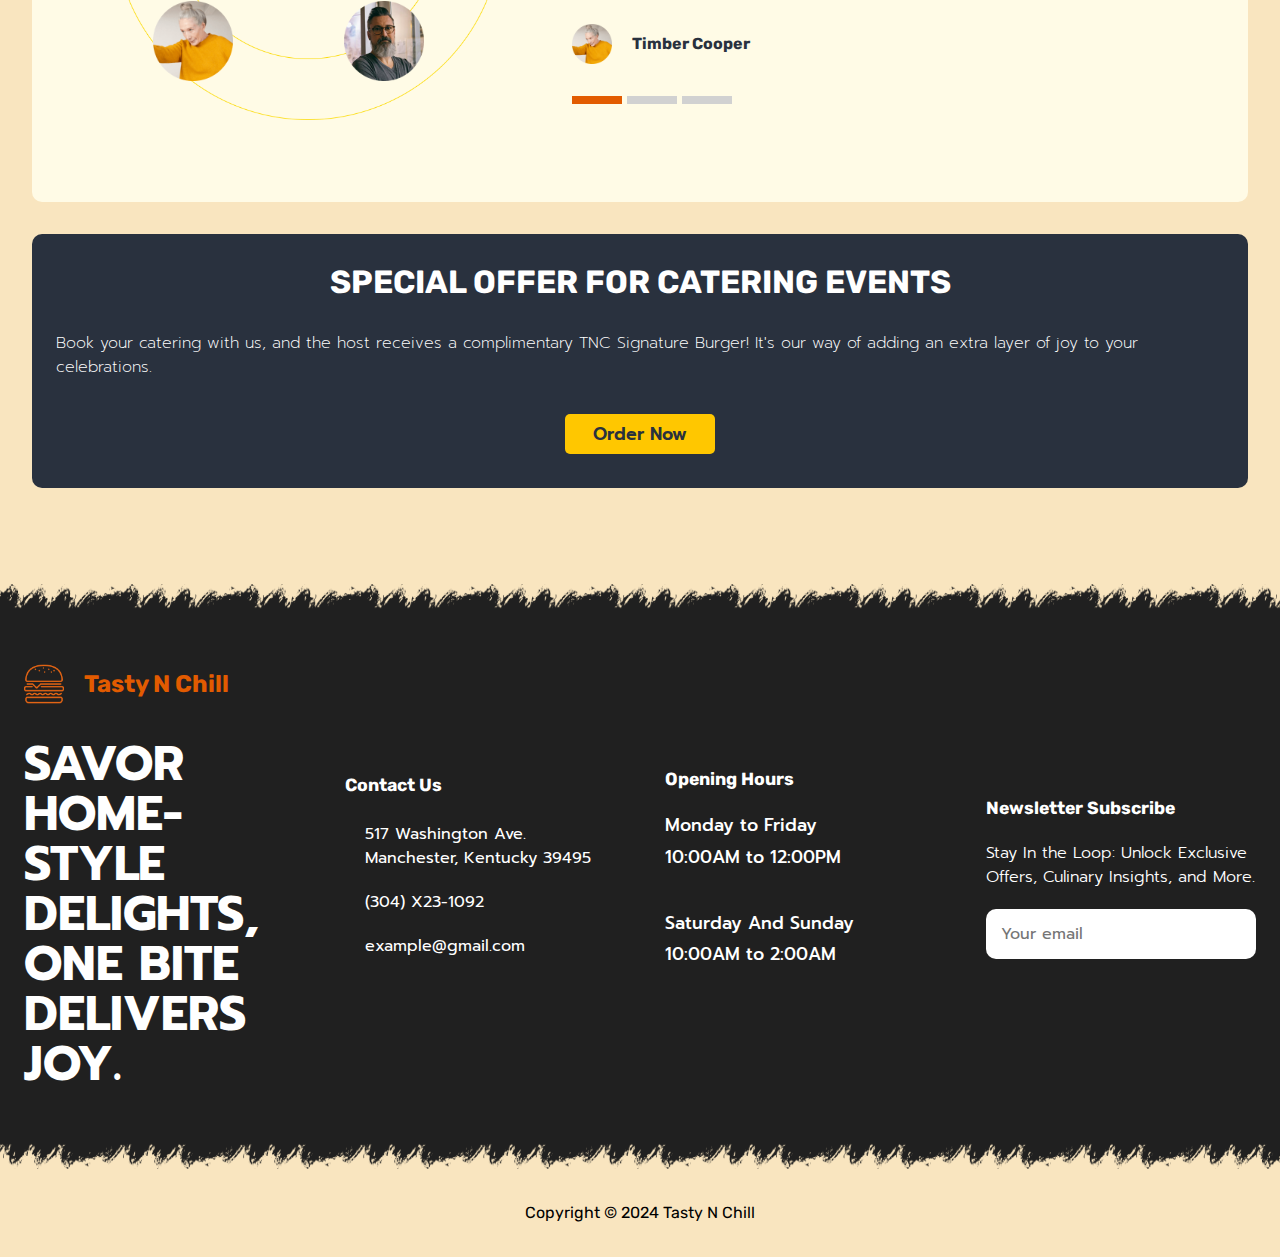
==== commit d52f0aef: "Update index.html" ====
--- a/index.html
+++ b/index.html
@@ -48,7 +48,6 @@
     <link rel="stylesheet" href="css/header.css" />
     <link rel="stylesheet" href="css/home.css" />
 
-
     <title>TastyNChill: Savor the Chill in Every Bite</title>
   </head>
   <body>
